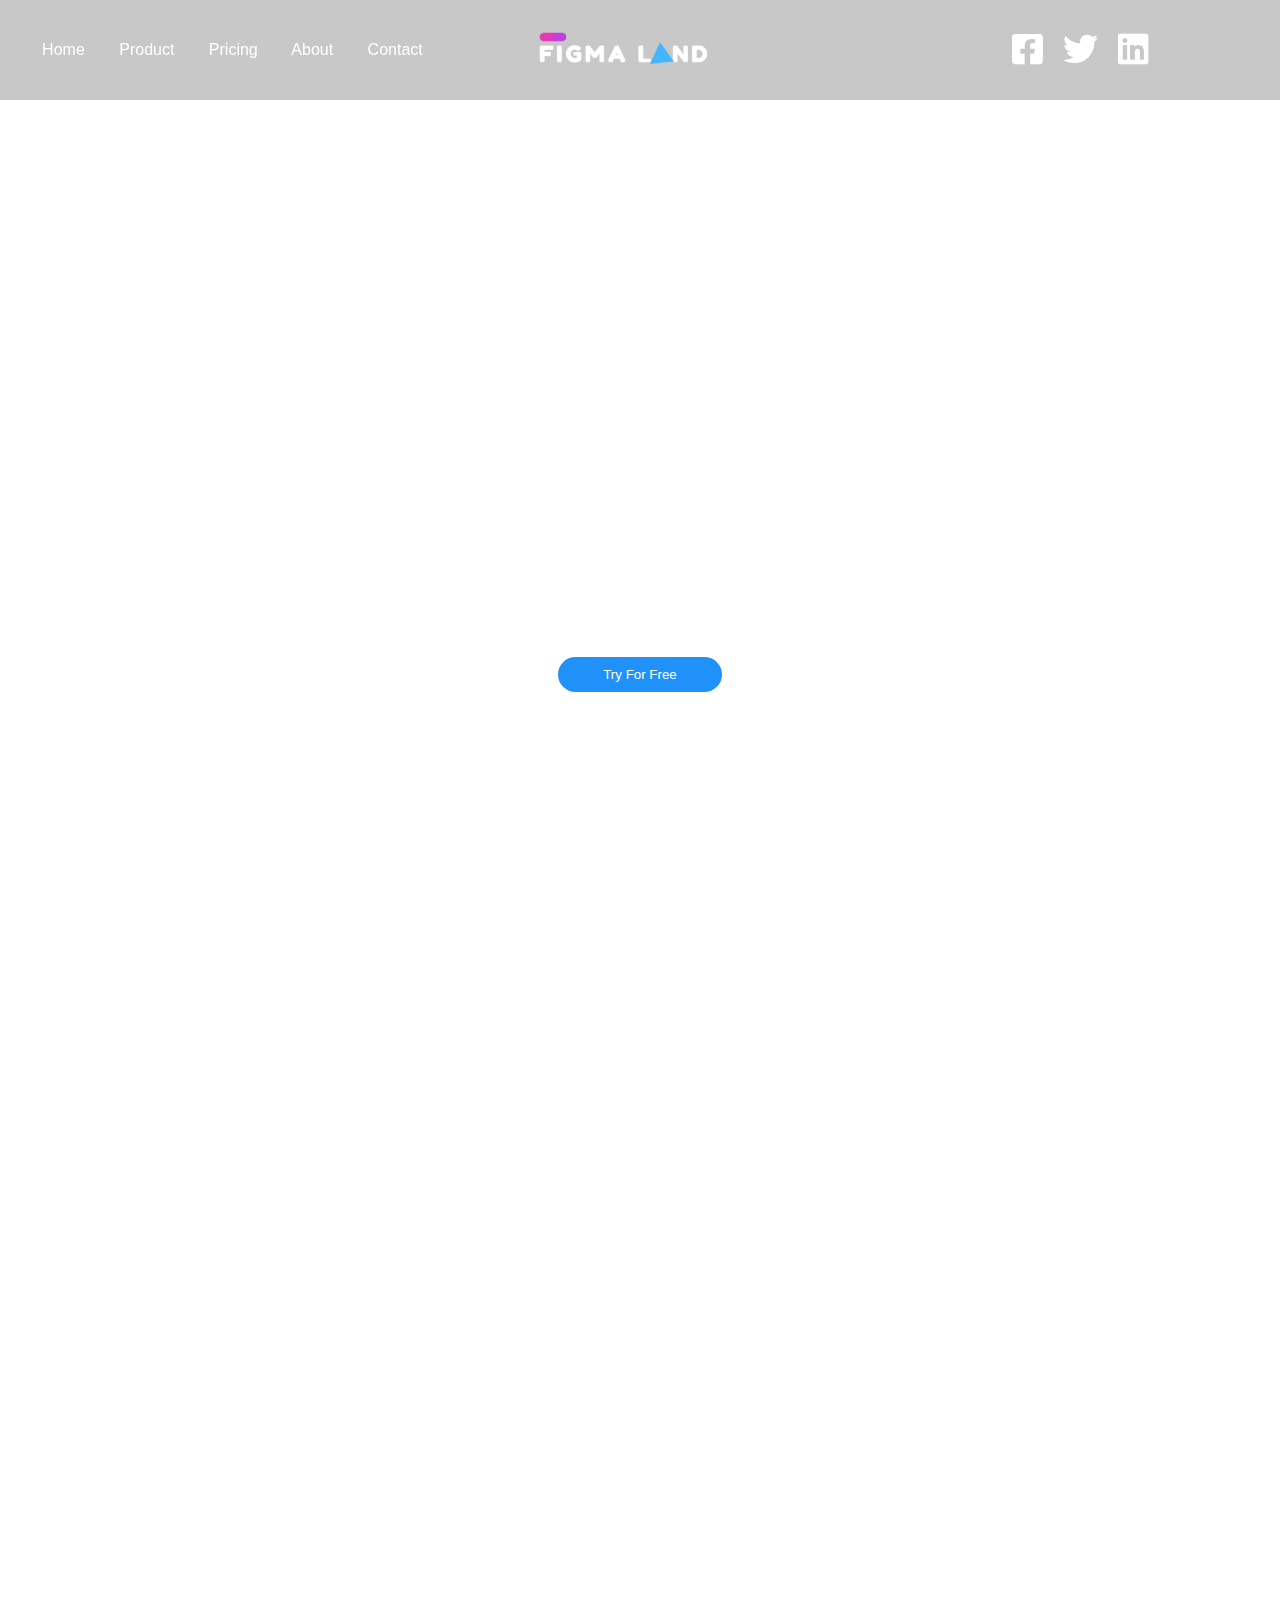
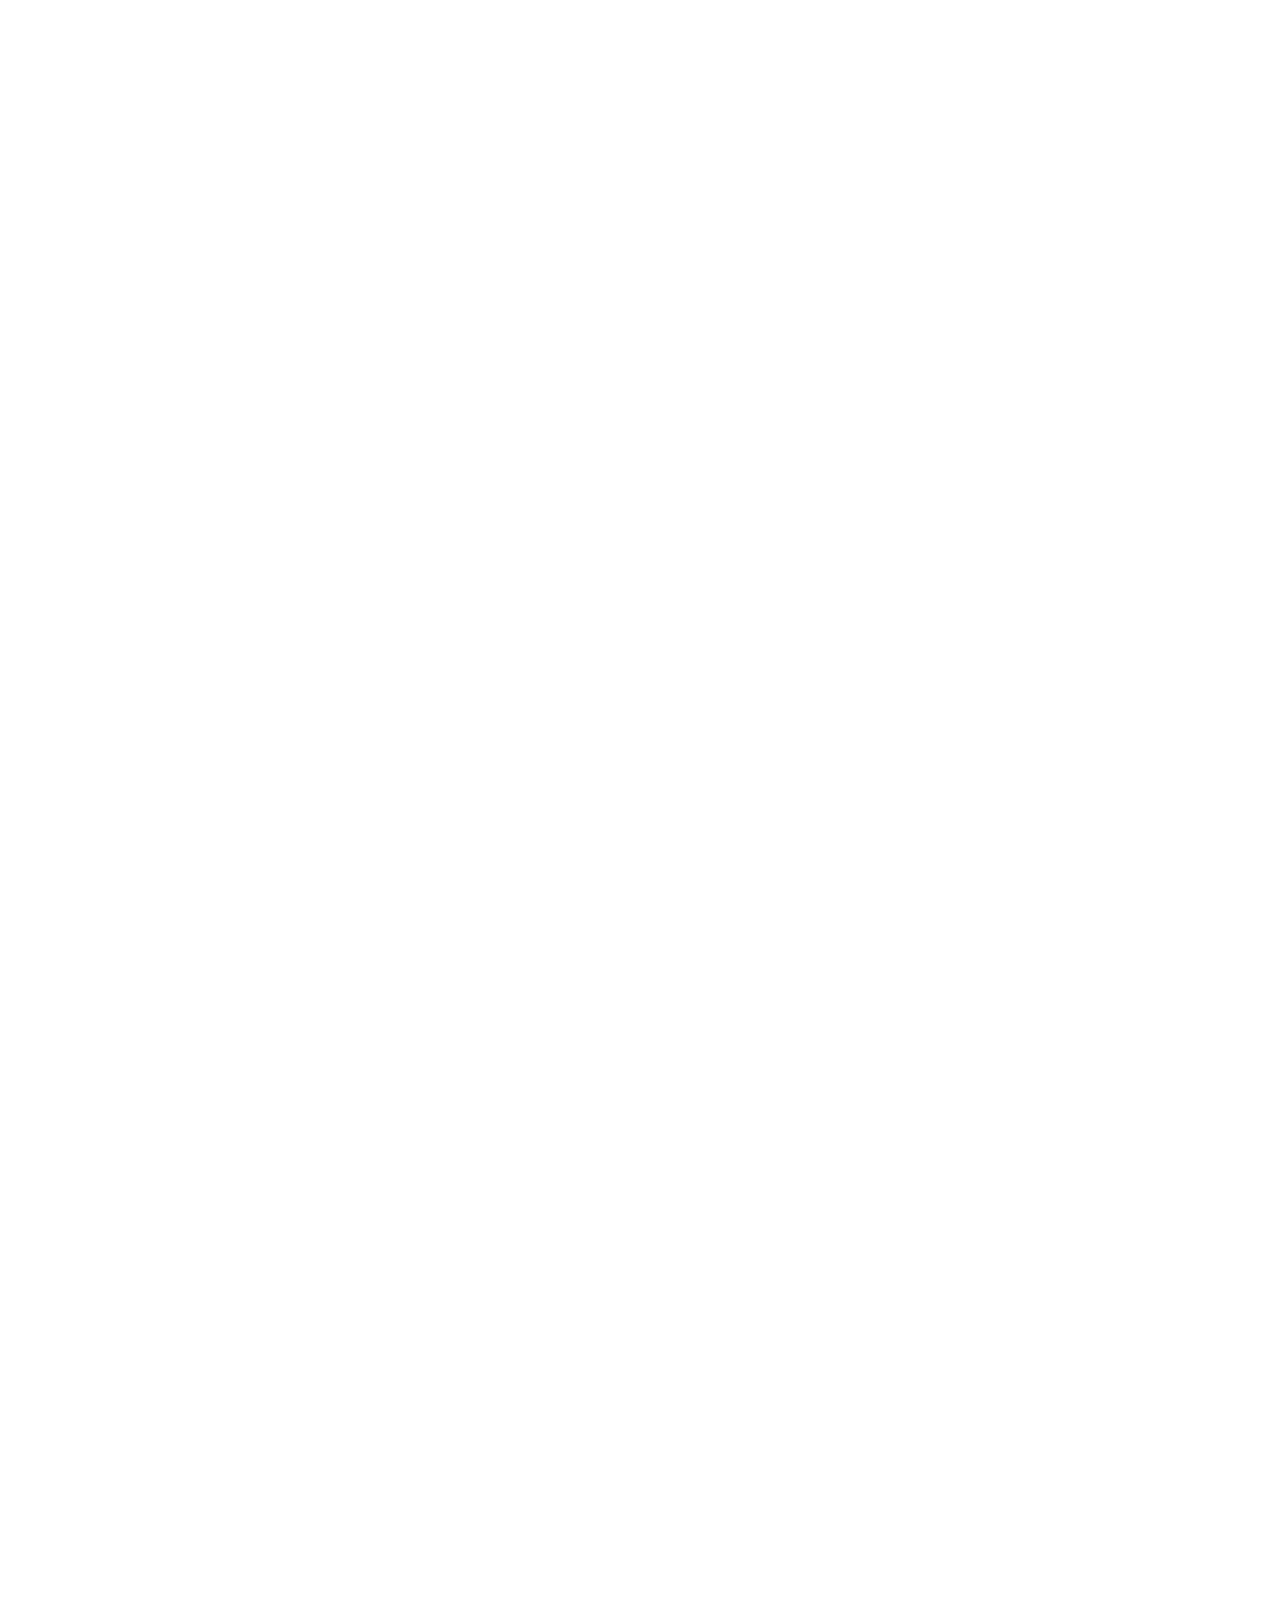
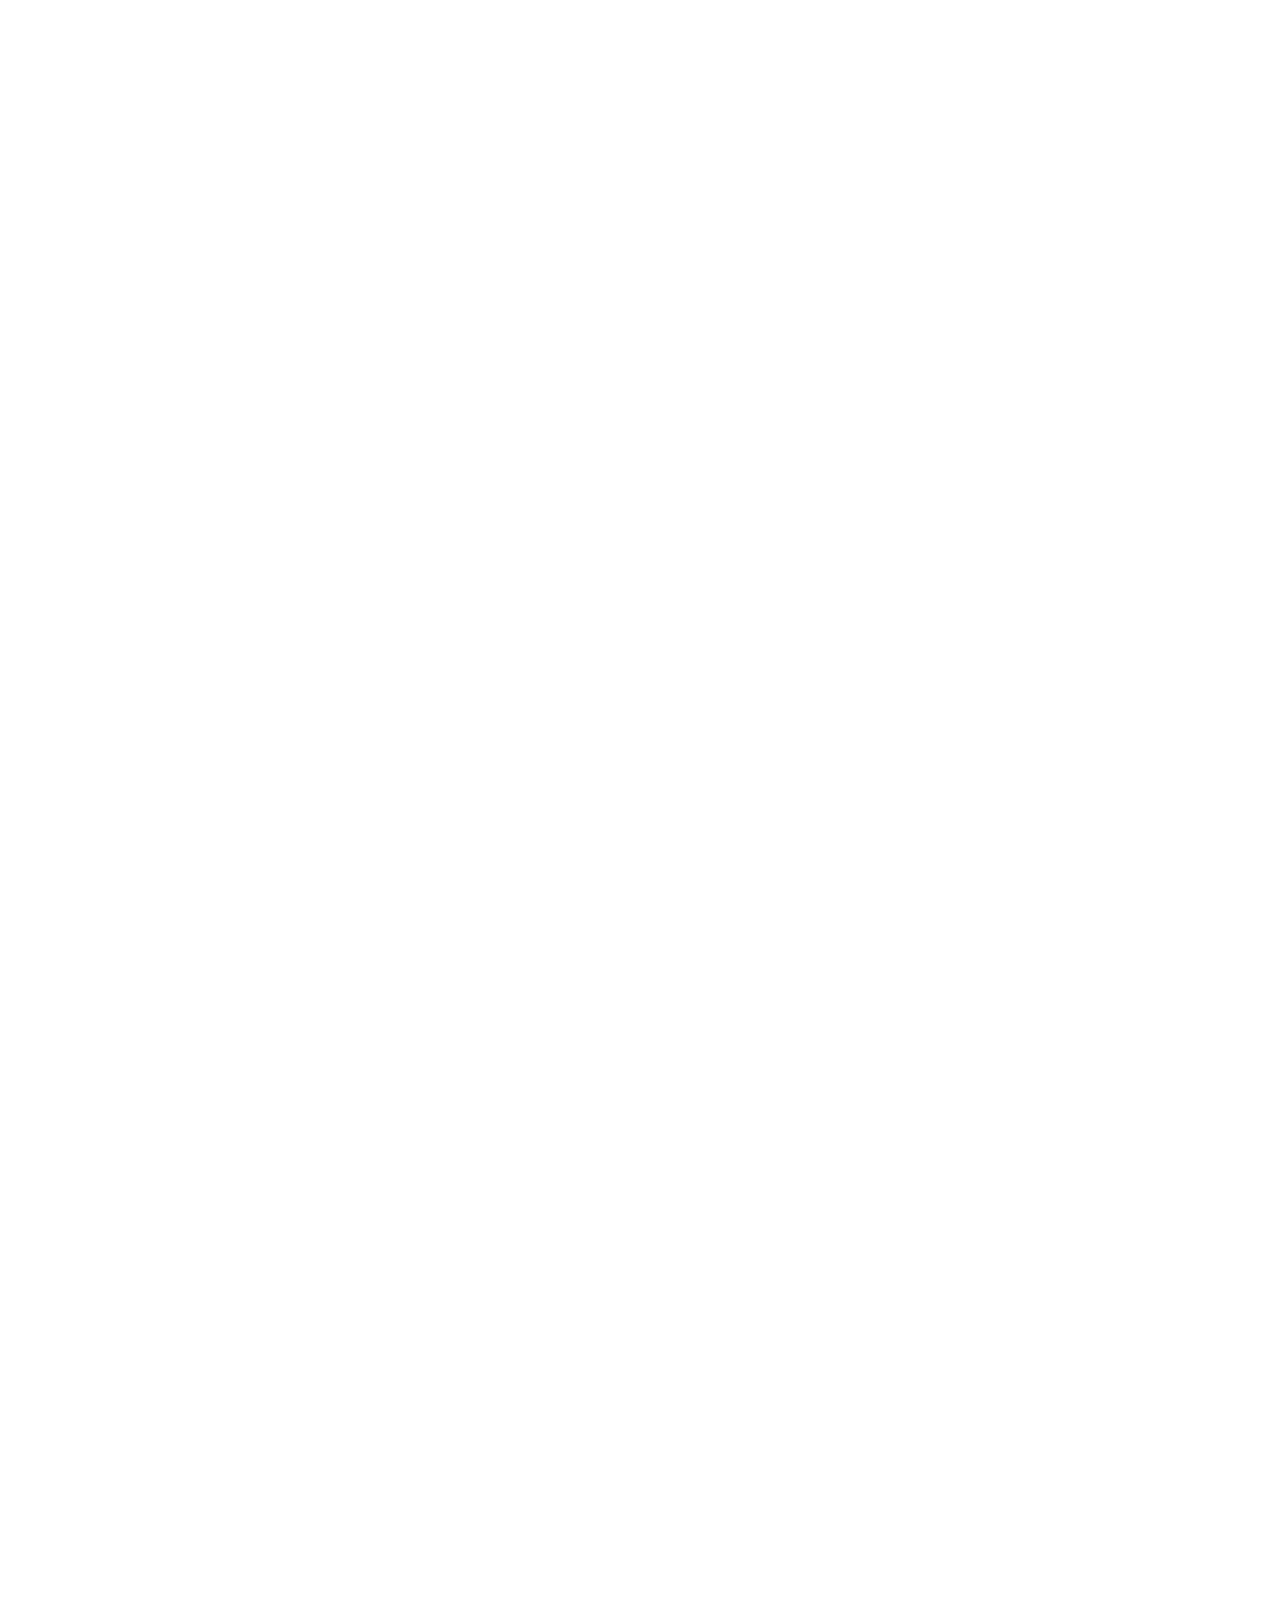
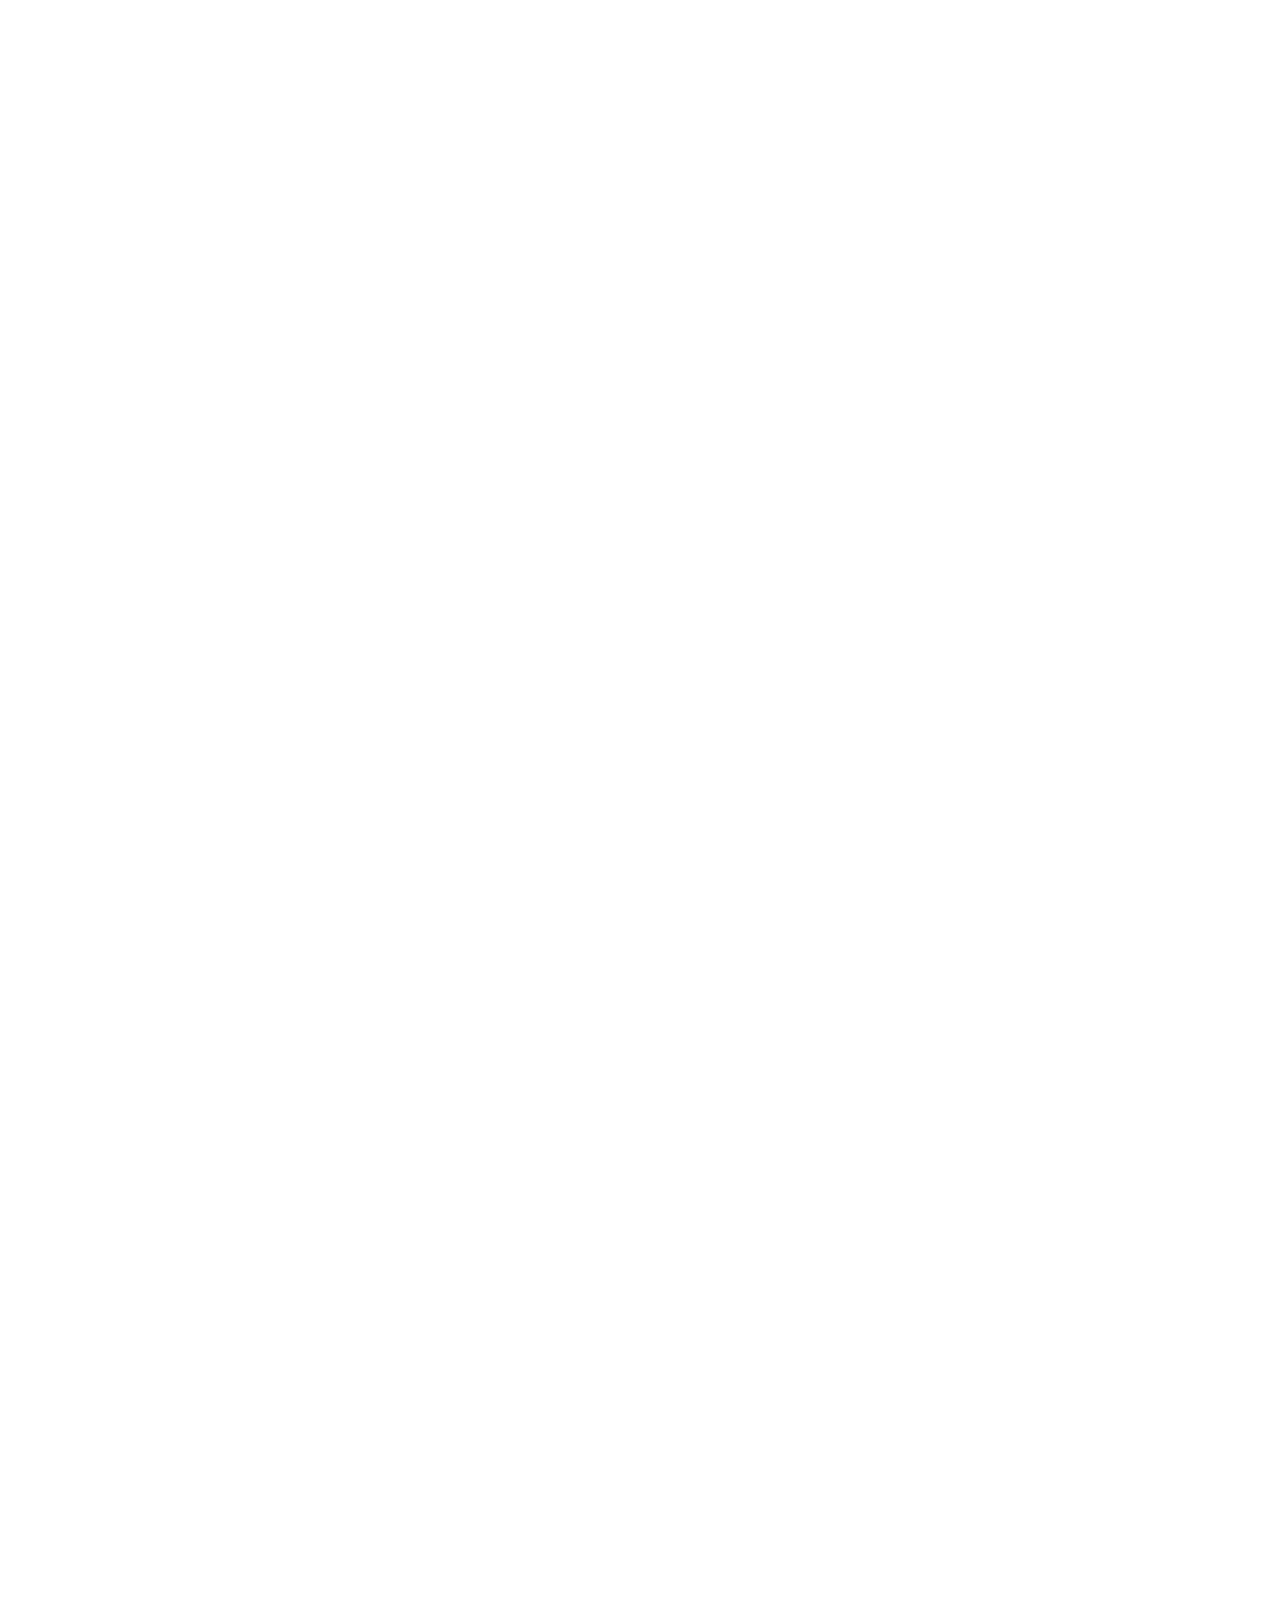
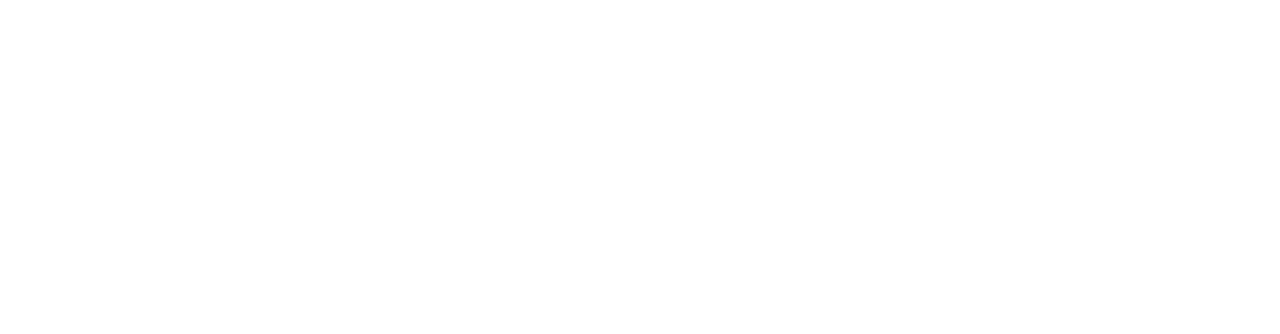
==== index.html @ 7600f3ab "all page, no media queries" ====
<!DOCTYPE html>
<html lang="en">

<head>
    <meta charset="UTF-8">
    <meta http-equiv="X-UA-Compatible" content="IE=edge">
    <meta name="viewport" content="width=device-width, initial-scale=1.0">
    <link rel="stylesheet" href="https://cdnjs.cloudflare.com/ajax/libs/font-awesome/6.0.0-beta2/css/all.min.css">
    <link rel="stylesheet" href="assets/css/style.css">
    <title>Business Landin Page</title>
</head>

<body>

    <div class="header__wrapper">
        <div class="header__navbar">
            <a href="#">Home</a>
            <a href="#">Product</a>
            <a href="#">Pricing</a>
            <a href="#">About</a>
            <a href="#">Contact</a>
        </div>
        <div class="navbar__logo">
            <img src="assets/images/figma.png" alt="logo">
        </div>
        <div class="header__logo">
            <i class="fab fa-facebook-square"></i>
            <i class="fab fa-twitter"></i>
            <i class="fab fa-linkedin"></i>
        </div>
        <div class="hamburger">
            <span class="line"></span>
        </div>
    </div>
    <div class="hero-wrapper">
        <div class="hero">
            <p class="title">The best products start with Figma</p>
            <div class="hero__text">
                <p>Most calendars are designed for teams.<span id="none">Slate is designed for freelancers</span></p>
            </div>

            <button class="button--primary">Try For Free</button>
        </div>
    </div>

    <div class="features">
        <div class="features__text-wrapper">
            <p class="title">Features</p>

            <p class="features__subtitle">Most calendars are designed for teams.<span id="none-black">Slate is designed
                    for freelancers</span></p>

            <video class="features__video-one" controls>
                <source src="assets/images/video.mp4" type="video/mp4">
            </video>
        </div>

        <div class="features__cards">
            <div class="features__card">
                <img src="assets/images/card1.png" alt="" class="card">
                <p class="card__title">
                    OpenType fetures <span id="card__next-line">Variable fonts</span>
                </p>
                <p class="card__text">
                    Slate helps you see how many more days you need to work to reach your financial goal.
                </p>
            </div>
            <div class="features__card">
                <img src="assets/images/card2.png" alt="" class="card">
                <p class="card__title"> Design with real data</p>
                <p class="card__text">Slate helps you see how many more days you need to work to reach your
                    financial goal.</p>
            </div>
            <div class="features__card">
                <img src="assets/images/card3.png" alt="" class="card">
                <p class="card__title"> Fastest way to <span id="card__next-line">take action</span> </p>
                <p class="card__text">Slate helps you see how many more days you need to work to reach your
                    financial goal.</p>
            </div>
        </div>

        <video class="features__video" controls>
            <source src="assets/images/video.mp4" type="video/mp4">
        </video>

    </div>



    <div class="organize">
        <div class="organize__left">
            <p class="title">Fastest way to organize</p>
            <p class="organize__text">Most calendars are designed for teams.<span id="none-organize">Slate is designed
                    for
                    freelancers</span></p>
            <button class="button--second">
                Try For Free
            </button>
        </div>

        <div>
            <img class="organize__image" src="assets/images/screen.png" alt="laptop screen">
        </div>



    </div>


    <div class="subscribe">
        <div class="newsletter">
            <p class="subscribe__small_none">At your fingerprints</p>
            <p class="title">Newsletter</p>
            <div class="newsletter__text">
                <p>Most calendars are designed for teams.
                <p id="none_newsletter">Slate is designed for freelancers</p>
            </div>

        </div>

        <img class="subscribe__image" src="assets/images/subscribe.png" alt="laptop screen">
        <div class="subscribe__right">
            <p class="subscribe__small">At your fingerprints</p>
            <p class="title">Lightning fast prototyping</p>
            <p class="text__bold">Subscribe to our Newsletter</p>
            <p class="text__light">Avaliable exclusivery on Figmaland</p>
            <div class="organize__button">
                <input class="email__button" type="text" placeholder="Your Email" />
                <button class="button--second">
                    Subscribe
                </button>
            </div>
        </div>
    </div>

    <div class="partners">
        <p class="title">
            Partners
        </p>

        <div class="partners__text">
            <p>Most calendars are designed for teams.
            <p id="none_newsletter">Slate is designed for freelancers</p>
        </div>

        <div class="clients">
            <div class="client">
                <p>Client Name</p>
                <img src="assets/images/google.png" alt="">
            </div>
            <div class="client">
                <p>Client Name</p>
                <img src="assets/images/amazon.png" alt="">
            </div>
            <div class="client">
                <p>Client Name</p>
                <img src="assets/images/microsoft.png" alt="">
            </div>
            <div class="client">
                <p>Client Name</p>
                <img src="assets/images/uber.png" alt="">
            </div>
            <div class="client">
                <p>Client Name</p>
                <img src="assets/images/dropbox.png" alt="">
            </div>
            <div class="client">
                <p>Client Name</p>
                <img src="assets/images/google.png" alt="">
            </div>
            <div class="client">
                <p>Client Name</p>
                <img src="assets/images/uber.png" alt="">
            </div>
            <div class="client">
                <p>Client Name</p>
                <img src="assets/images/amazon.png" alt="">
            </div>
        </div>
        <button class="button--primary">Try For Free</button>
    </div>


    <div class="testimonials">
        <p class="title">Testimonials</p>
        <div class="testimonials__img">
            <img src="assets/images/Vector.png" alt="">
        </div>
        <p class="testimonials__text">Most calendars are designed for teams. Slate is designed for freelancers
            who want a simple way to plan their schedule.</p>
        <div class="testimonials__person">
            <div class="person__img">
                <img src="assets/images/person.png" alt="">
            </div>
            <div class="person__info">
                <p class="person__name"> Organize across</p>
                <div class="person_job"> UI designer</div>
            </div>
        </div>
        <button class="button--primary">Try For Free</button>
    </div>

    <div class="pricing">
        <p class="title">Pricing</p>
        <p class="pricing__text">Most calendars are designed for teams. Slate is designed for freelancers.</p>
        <div class="card">
            <div class="pricing__card">
                <p class="card__title">FREE</p>
                <p class="card__desc">Organize across all apps by hand</p>
                <div class="card__price">
                    0
                    <p> <strong>$</strong>
                        <span>per month</span>
                    </p>
                </div>
                <p class="pricing__feature">Pricing Feature</p>
                <p class="pricing__feature">Pricing Feature</p>
                <p class="pricing__feature">Pricing Feature</p>
                <p class="pricing__feature">Pricing Feature</p>
                <p class="pricing__feature">Pricing Feature</p>
                <button class="button--primary">Order Now</button>
            </div>
            <div class="pricing__card current">
                <p class="card__title">STANDARD</p>
                <p class="card__desc">Organize across all apps by hand</p>
                <div class="card__price">
                    10
                    <p> <strong>$</strong>
                        <span>per month</span>
                    </p>
                </div>
                <p class="pricing__feature">Pricing Feature</p>
                <p class="pricing__feature">Pricing Feature</p>
                <p class="pricing__feature">Pricing Feature</p>
                <p class="pricing__feature">Pricing Feature</p>
                <p class="pricing__feature">Pricing Feature</p>
                <button class="button--primary">Order Now</button>
            </div>
            <div class="pricing__card">
                <p class="card__title">BUSINESS</p>
                <p class="card__desc">Organize across all apps by hand</p>
                <div class="card__price">
                    99
                    <p> <strong>$</strong>
                        <span>per month</span>
                    </p>
                </div>
                <p class="pricing__feature">Pricing Feature</p>
                <p class="pricing__feature">Pricing Feature</p>
                <p class="pricing__feature">Pricing Feature</p>
                <p class="pricing__feature">Pricing Feature</p>
                <p class="pricing__feature">Pricing Feature</p>
                <button class="button--primary">Order Now</button>
            </div>
        </div>
    </div>

    <div class="contact">
        <p class="title">Contact Us</p>
        <p class="contact__text">Most calendars are designed for teams. Slate is designed for freelancers.</p>
        <div class="contact__block">
            <div class="contact__form">
                <p class="form__title">Contact Us</p>
                <form> 
                    <div class="form__input">
                        <input type="text" placeholder="Your Name" name="name">
                        
                    </div>
                    <div class="form__input">
                        <input type="email" placeholder="Your Email" name="email">
                    </div>

                    <div class="form__textarea">
                        <textarea name="message" placeholder="Your Message"></textarea>
                    </div>
                    <button class="button--primary">Send</button>
                </form>
            </div>
            <div class="contact__map">
                <div class="map__info">
                    <div class="info">
                        <i class="fas fa-map-marker-alt"></i>
                        <p>6386 Spring St undefined Anchorage, 
                            Georgia 12473 United States </p>
                    </div>
                    <div class="info">
                        <i class="fas fa-mobile-alt"></i>
                        <p>(843) 555-0130 </p>
                    </div>
                    <div class="info">
                        <i class="far fa-envelope"></i>
                        <p>willie.jennings@example.com</p>
                    </div>
                </div>
                <div class="map">
                    <iframe src="https://www.google.com/maps/embed?pb=!1m18!1m12!1m3!1d3341.6887824415876!2d21.172191879016573!3d42.65237061787712!2m3!1f0!2f0!3f0!3m2!1i1024!2i768!4f13.1!3m3!1m2!1s0x13549ec589cec96d%3A0xe0a1a524c5b150ed!2sKompleksi%20Conin!5e0!3m2!1sen!2s!4v1637868156902!5m2!1sen!2s" width="600" height="450" style="border:0;" allowfullscreen="" loading="lazy"></iframe>
                </div>
                <div class="social__icons">
                    <i class="fab fa-twitter"></i>
                    <i class="fab fa-facebook-square"></i>
                    <i class="fab fa-linkedin"></i>
                </div>
            </div>
        </div>

    </div>

    <div class="footer">
        <div class="footer__wrapper">

            <div class="footer__content">
                <p class="footer__title">Pages</p>
                <a href="">Home</a>
                <a href="">Product</a>
                <a href="">Pricing</a>
                <a href="">About</a>
                <a href="">Contact</a>
            </div>
            <div class="footer__content">
                <p class="footer__title">Tomothy</p>
                <a href="">Eleanor Edwards</a>
                <a href="">Ted Robertson</a>
                <a href="">Annette Russell</a>
                <a href="">Jennie Mckinney</a>
                <a href="">Gloria Richards</a>
            </div>
            <div class="footer__content">
                <p class="footer__title">Jane Black</p>
                <a href="">Philip Jones</a>
                <a href="">Product</a>
                <a href="">Colleen Russell</a>
                <a href="">Marvin Hawkins</a>
                <a href="">Bruce Simmmons</a>
            </div>
            <div class="footer__content">
                <div class="footer__contact">
                    <i class="fas fa-map-marker-alt"></i>
                    <p>7480 Mockingbird Hill undefined </p>
                </div>
                <div class="footer__contact">
                    <i class="fas fa-mobile-alt"></i>
                    <p>(239) 555-0108</p>
                </div>
                <div class="footer__icons">
                    <i class="fab fa-twitter"></i>
                    <i class="fab fa-facebook-square"></i>
                    <i class="fab fa-linkedin"></i>
                </div>
            </div>
            
        </div>
    </div>


</body>

</html>
---- assets/css/style.css ----
body, html {
    overflow-x: hidden;
    height: 100%;
    margin: 0;
    padding: 0;
}

body {
    font-family: 'Rubik', sans-serif;
    width: 100%;
}

p {
    margin: 0;
}


.hero-wrapper {
    background-image: url(../Images/clip.png);
    background-repeat: no-repeat;
    background-position: center center;
    background-size: cover;
    width: 100%;
    height: 100vh;
    position: relative;
    background-position-y: bottom;
}


.header {
    display: flex;
    position: fixed;
    top: 0;
    left: 0;
    right: 0;
    background: transparent;
    align-items: center;
    justify-content: space-evenly;
    height: 100px;
    z-index: 1;
}

.sticky {
    position: fixed;
    top: 0;
    width: 100%;
    background-color: #f1f1f1;
}

.header__wrapper {
    display: flex;
    position: fixed;
    width: 100%;
    align-items: center;
    justify-content: space-around;
    background: rgb(37 35 35 / 25%);
    backdrop-filter: blur(3px);
    height: 100px;
    z-index: 1;
}

.header__navbar a {
    text-decoration: none;
    position: sticky;
    color: white;
    margin-right: 30px;
}

#none {
    width: 100%;
}

#none-black {
    display: inline-block;
    width: 100%;
}

.navbar__logo {
    margin-right: 200px;
}

.header__logo {
    color: #ffffff;
    align-items: center;
    font-size: 35px;
}

.header__logo i {
    padding: 0px 5px;
    justify-content: space-between;
}

/* 
.hero {
    position: absolute;
    top: 50%;
    left: 50%;
    transform: translate(-50%, -50%);    
    text-align: center;
    width: 50%;
    height:50%;
} */

.hero .title {
    font-size: 74px;
    font-weight: 700;
    color: #ffffff;
    
}


.hero {
    display: flex;
    flex-direction: column;
    justify-content: center;
    align-items: center;
    position: absolute;
    top: 50%;
    left: 50%;
    transform: translate(-50%, -50%);
    text-align: center;
    width: 50%;
    height: 50%;

}

.hero__text {
    font-size: 22px;
    font-weight: 200;
    color: white;
    font-family: rubik;
    letter-spacing: 1.5px;
    text-align: center;
    margin: 25px 0 90px;
    width: 50%;
    max-width: 100%;


}

.button--primary {
    background: #2091F9;
    border-radius: 35px;
    padding: 10px 45px;
    color: white;
    border: none;
}

.features {
    display: flex;
    margin-top: 150px;
    justify-content: center;
    text-align: center;
    flex-wrap: wrap;
}

.title {
    font-size: 40px;
    font-weight: 400;
    color: #252B42;
    letter-spacing: 1.5px;
}

.features__subtitle {
    font-size: 20px;
    font-weight: 200px;
    letter-spacing: 1.5px;
    line-height: 1.5;
    margin-top: 30px;
}

.features__video-one {
    display: none;
}

.features__cards {
    display: flex;
    justify-content: center;
    flex-wrap: wrap;
    margin: 2em 9em 0 9em;
    width: 100%;
}

.features__card {
    justify-content: space-around;
    width: 33.33%;
}

#card__next-line {
    display: inline-block;
    width: 100%;
}

.card__title {
    font-size: 22px;
    font-weight: 700;
    padding: 20px 0;
}



.features__video {
    justify-content: center;
    align-items: center;
    margin-top: 40px;
    max-width: 1200px;
    width: 1100px;
    border-radius: 30px;
    box-shadow: rgba(100, 100, 111, 0.2) 0px 7px 29px 0px;
    filter: drop-shadow(0px 8.14769px 63.1446px rgba(0, 0, 0, 0.25));
}





.organize {
    display: flex;
    margin: 10em 10em 0 8em;
    align-items: center;
    justify-content: center;

}



.organize__title {
    font-size: 48px;
    font-weight: 400;
    padding-bottom: 20px;
    width: 100%;
    color: #252B42;
}

.organize__text {
    font-size: 28px;
    font-weight: 400;
    margin-bottom: 50px;
    color: #374754;
}

#none-organize {
    width: 100%;
    display: inline-block;
}

.button--second {
    background: #2091F9;
    border-radius: 35px;
    padding: 15px 45px;
    color: #FFFFFF;
    border: none;
    font-size: 20px;
}

.organize__image {
    width: 480px;
    height: 300px;
}

.fourth-section {
    margin-top: 15em;
}

.subscribe {
    display: flex;
    align-items: center;
    padding: 0 100px;
    justify-content: space-evenly;
}



.subscribe__small {
    font-size: 20px;
    font-weight: 700;
    color: #252B42;
}

.subscribe__tittle {
    margin: 20px 0;
    font-size: 48px;
    font-weight: 400;
    color: #252B42;
    max-width: 70%;
}


.text__bold {
    font-size: 20px;
    font-weight: 700;
    color: #252B42;
}

.text__light {
    font-size: 18px;
    font-weight: 400;
    color: #374754;
}

.organize__button {
    display: flex;
    margin-top: 35px;
    padding: 0 10px;
}

.email__button {
    padding: 17px 35px;
    border-radius: 30px;
    margin-right: 10px;
    background-color: #E8E8E8;
    font-size: 20px;
}

    
    .features__cards{
        width: 100%;
    }

    .features__card{
        width:20%;
    }

    .card__text{
        padding: 0 61px;
    }

    .features__text-wrapper{
        display: flex;
        flex-direction: column;
        align-items: center;
        justify-content: center;
        text-align: center;
    }
    .title {
        font-size: 48px;
        font-weight: 400;
        color:#252B42 ;
    }
    .newsletter{
        display: none;
    }
    .hero__title{
    font-weight: 700;
    font-size: 70px;
    color: #ffffff;
    }
   

    .subscribe{
        margin: 50px 0;
    }

    .card__text{
        padding: 0 24px;
    }

    .features__video {
        max-width: 2400px;
        width: 1200px;
        border-radius: 30px;
        filter: drop-shadow(0px 8.14769px 63.1446px rgba(0, 0, 0, 0.25));
    }

    .partners{
        max-width: 1080px;
        text-align: center;
        width: 100%;
        margin: 0 auto;
        padding: 80px 50px;
    
        
    }

    .partners .partners__text{
        margin-bottom: 90px;
        margin-top: 30px;
    }
    .partners .clients{
        display: flex;
        flex-wrap: wrap;
        width: 100%;
        
    }

    .partners .clients .client{
        max-width: calc(25% - 2px);
        width: 100%;
        border: 1px solid rgba(233, 229, 229, 0.603) ;
        padding: 10px 0;
        
    }

    .partners .button--primary{
        margin-top: 80px;
    }

    .testimonials{
        max-width: 1080px;
        text-align: center;
        width: 100%;
        margin: 0 auto;
        padding: 80px 50px;
    }

    .testimonials__img{
        width: 150px;
        height: 60px;
        margin: 90px auto 60px auto;
    }

    .testimonials__img img{
        width: 100%;
        height: 100%;
    }
   
    .testimonials .testimonials__text{
        padding: 0 50px;
        font-size: 28px;
        font-weight: 400;
        color: rgba(55, 71, 84, 1);
    }

    .testimonials .testimonials__person{
        display: flex;
        justify-content: center;
        align-items: center;
        margin-top: 60px;
        margin-bottom: 80px;
    }

    .testimonials .person__img{
        width: 50px;
        height: 50px;
        border-radius:50% ;
        margin-right: 15px;
        
    }

    .person__img img{
        width: 100%;
        height: 100%;
        object-fit: cover;
    }

    .testimonials__person .person__info{
        text-align: left;
        line-height: 1.5;
    }
    
    .pricing{
            max-width: 1080px;
            text-align: center;
            width: 100%;
            margin: 0 auto;
            padding: 80px 50px;
            background-color:rgba(37, 43, 66, 1) ;
    }

    .pricing .title{
        color: white;
    }

    .pricing__text{
        color: #ffffff;
        font-size: 28px;
        font-weight: 400;
        max-width: 530px;
        margin: 30px auto 90px auto;
    }

    .pricing .card{
        display: flex;
        align-items: center;
        justify-content: center;
    }

    .pricing__card{
        background: white;
        max-width: 335px;
        width: 100%;
        text-align: center;
        padding: 40px;
        color: black;
        border-radius: 5px;
        display: flex;
        justify-content: center;
        align-items: center;
        flex-direction: column;
        }
        .pricing__card.current{
            background-color: rgba(32, 145, 249, 1);
            color: #ffffff;
            padding: 80px 40px;
        }

        .pricing__card.current .button--primary{
            background: #ffffff;
            color: rgba(32, 145, 249, 1);
        }
        .pricing__card:not(:last-child) {
            margin-right: 30px;
        }

        .pricing__feature{
            margin-bottom: 20px;
        }

        .card__desc{
            margin-bottom: 20px;
        }

        .card__price{
            margin-bottom: 20px;
            display: flex;
            justify-content: center;
            align-items: center;
            font-size: 74px;
            font-weight: 700;
        }

        .card__price p{
            display: flex;
            flex-direction: column;
            font-size: 16px;
            font-weight: 400;
            align-items: flex-start;
            margin-left: 10px;
        }

    .contact{
        max-width: 1080px;
        text-align: center;
        width: 100%;
        margin: 0 auto;
        padding: 80px 50px;
    }

    .contact .contact__text{
        max-width: 530px;
        width: 100%;
        margin: 30px auto 60px auto;
        font-size: 28px;
        font-weight: 400;
    }

    .contact__block{
        display: flex;
        align-items: center;
    }
    .contact__form{
        width: 450px;
        box-shadow: 0px 13px 19px 0px rgba(0, 0, 0, 0.07);
        border-radius: 5px;
        border: 1px solid rgba(0, 0, 0, 0.07) ;
        text-align: left;
        padding: 40px;
    }
   

    .contact__form .form__input, .contact__form .form__textarea  {
        width: 100%;
        background-color:rgba(245, 245, 245, 1) ;
        overflow: hidden;
        margin-bottom: 40px;
    }
    .form__input input, .form__textarea textarea{
        width: 100%;
        border: none;
        box-shadow: none;
        outline: none;
        padding: 19px 20px;
        background: transparent;
        overflow: hidden;
    }

    .form__textarea textarea{
        height: 200px;
    }
    .form__input input:focus, .form__textarea textarea:focus{
        border: none;
        box-shadow: none;
        outline: none;
    }

    .form__title{
        font-size: 20px;
        font-weight: 700;
        text-align: center;
        margin-bottom: 40px;

    }

    .map{
        width: 520px;
        height: 320px;
        margin: 0 auto;
    }
    .map iframe{
        width: 100%;
        height: 100%;
    }
    .contact__form .form__input{
        border-radius: 40px;
    }

    .contact__map{
        display: flex;
        flex-direction: column;
        margin-left: 60px;
    }

    .map__info{
        display: flex;
        align-items: center;

    }
    .info{
     max-width: calc(100% / 3);
     width: 100%;   
    }
    .info:not(:last-child){
        margin-right: 15px;
    }
    .info i{
        color: rgba(32, 145, 249, 1);
    }

    .info p{
        margin: 25px 0 70px 0;
        font-size: 16px;
        font-weight: 400;
    }

.social__icons{
    color: rgba(32, 145, 249, 1);
    margin-top: 40px;
    text-align: left;
    font-size: 28px;
}

.social__icons i:not(:last-child){
    margin-right: 20px;
}
.footer{
    width: 100%;
    background-color: rgba(37, 43, 66, 1);
    padding: 150px 0;
}

.footer__wrapper{
    max-width: 1080px;
    width: 100%;
    display: flex;
    justify-content: center;
    margin: 0 auto;
}

.footer__content{
    display: flex;
    flex-direction: column;
    width: calc(100% / 4);
}

    


.footer__title{
    color: #FFFFFF;
    font-size: 20px;
    font-weight: 700;
}
.footer__content a{
    text-decoration: none;
    color: #FFFFFF;
    font-size: 15px;
    font-weight: 400;
    margin-top: 25px;
}

.footer__content i, .footer__content p{
color:#ffffff;
}

.footer__contact{
    display: flex;
    align-items: center;
    font-size: 15px;
    margin-bottom: 25px;
    
}

.footer__contact i{
    margin-right: 15px;
    font-size: 28px;
}

.footer__icons{
    font-size: 28px;
    
}

.footer__icons i:not(:last-child){
    margin-right: 20px;
}
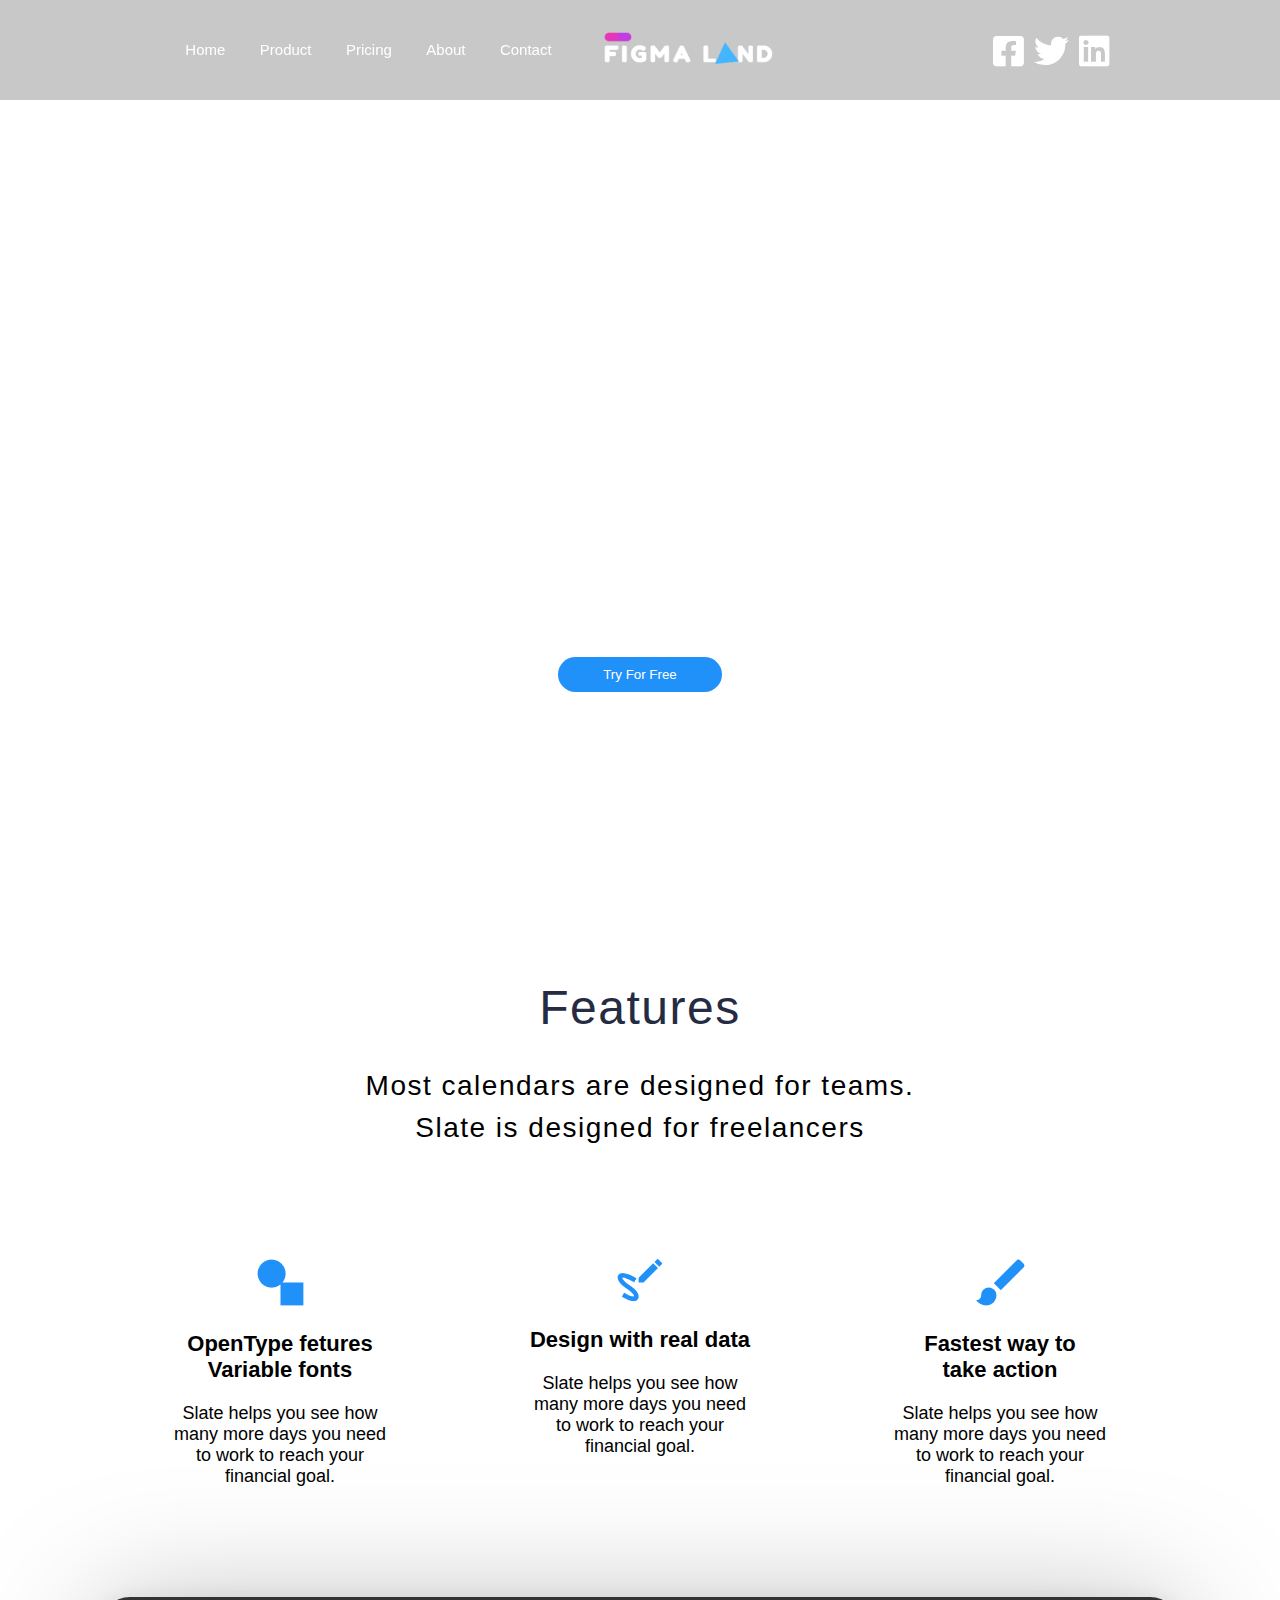
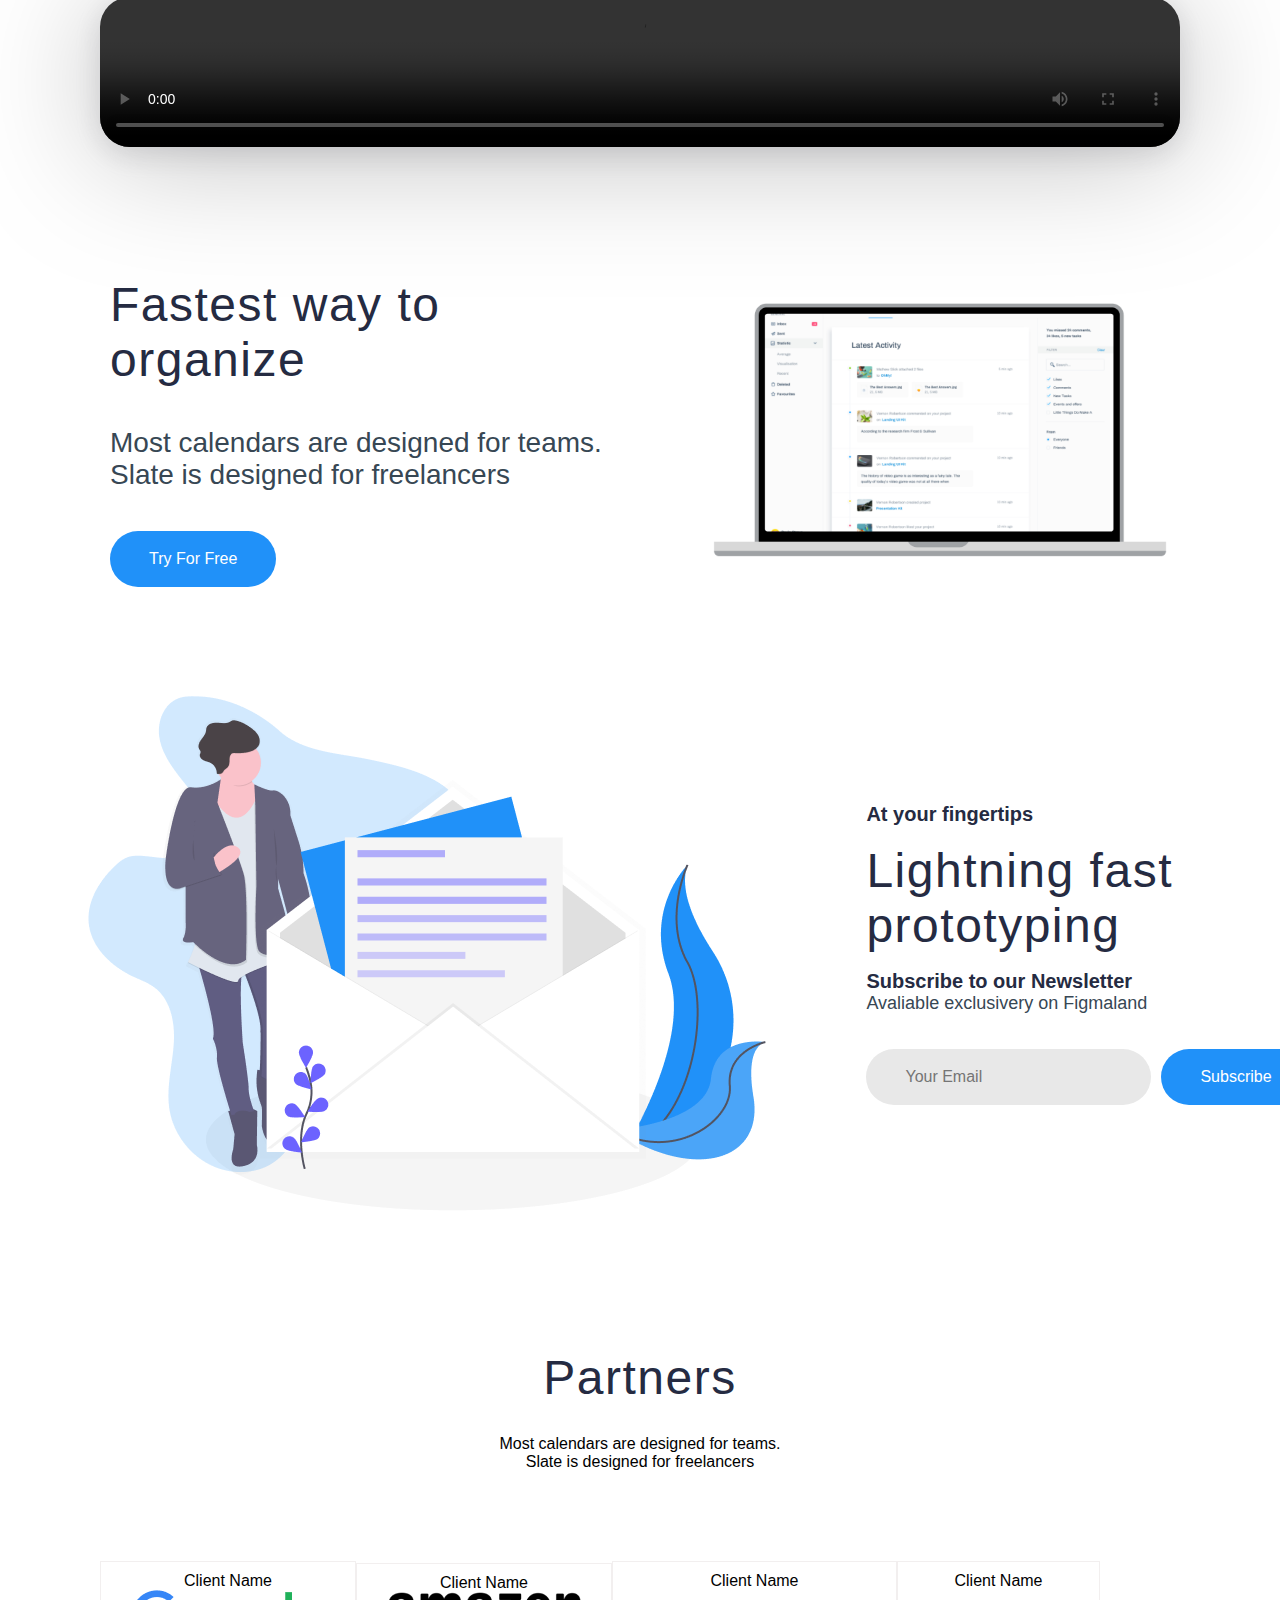
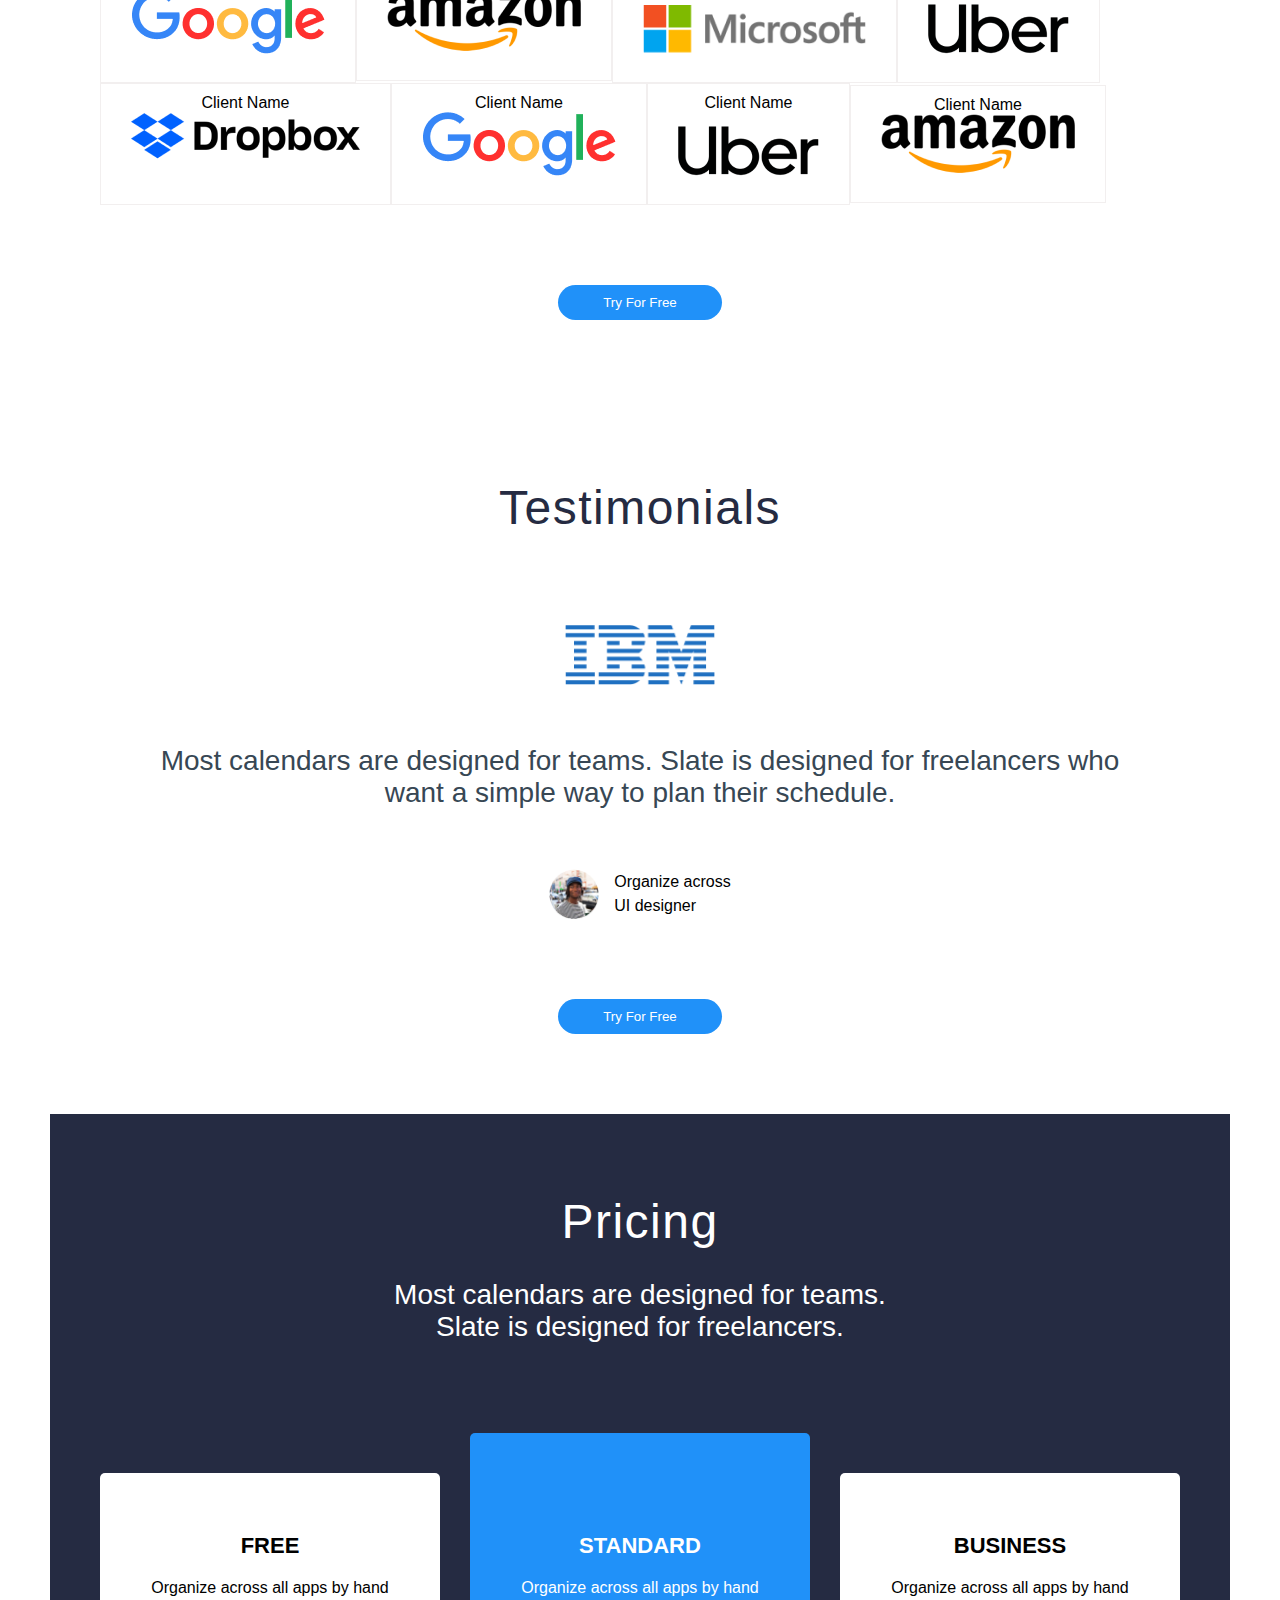
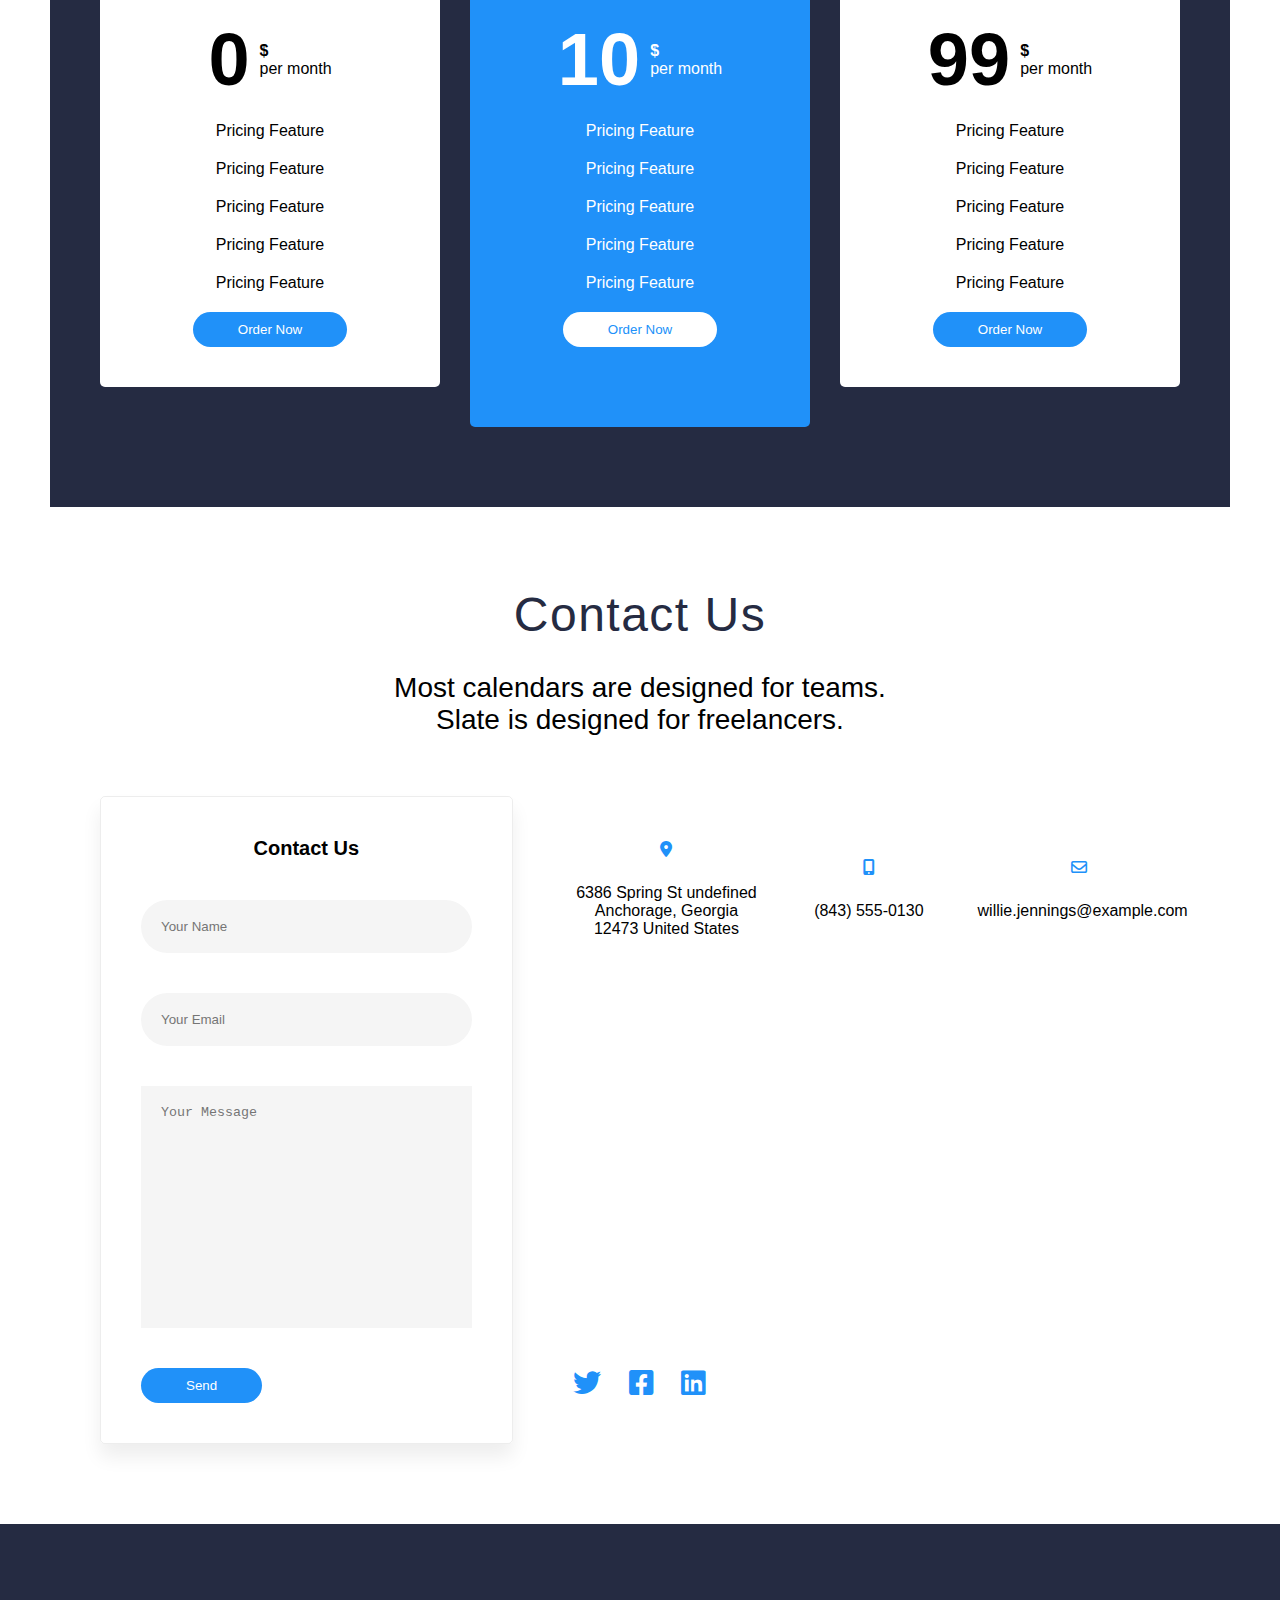
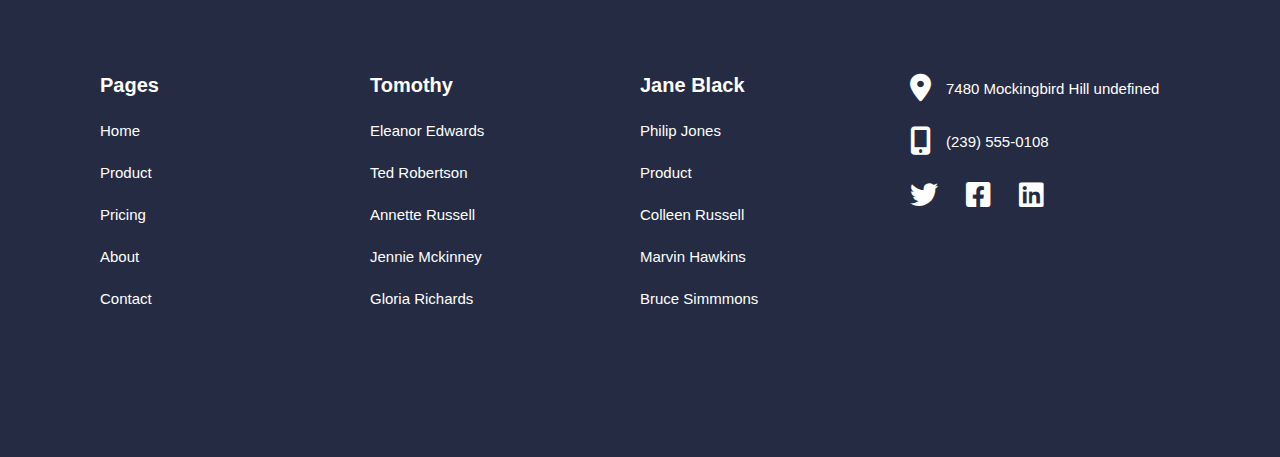
==== commit 15efe230: "All content and media queries" ====
--- a/index.html
+++ b/index.html
@@ -110,7 +110,7 @@
     <div class="subscribe">
         <div class="newsletter">
             <p class="subscribe__small_none">At your fingerprints</p>
-            <p class="title">Newsletter</p>
+            <p class="title__mobile">Newsletter</p>
             <div class="newsletter__text">
                 <p>Most calendars are designed for teams.
                 <p id="none_newsletter">Slate is designed for freelancers</p>
@@ -120,8 +120,8 @@
 
         <img class="subscribe__image" src="assets/images/subscribe.png" alt="laptop screen">
         <div class="subscribe__right">
-            <p class="subscribe__small">At your fingerprints</p>
-            <p class="title">Lightning fast prototyping</p>
+            <p class="subscribe__small">At your fingertips</p>
+            <p class="title">Lightning fast prototyping <span id="newsletter">Newsletter</span></p>
             <p class="text__bold">Subscribe to our Newsletter</p>
             <p class="text__light">Avaliable exclusivery on Figmaland</p>
             <div class="organize__button">
@@ -144,39 +144,44 @@
         </div>
 
         <div class="clients">
-            <div class="client">
+            <div class="client mobile">
                 <p>Client Name</p>
                 <img src="assets/images/google.png" alt="">
             </div>
-            <div class="client">
+            <div class="client amazon mobile">
                 <p>Client Name</p>
                 <img src="assets/images/amazon.png" alt="">
             </div>
-            <div class="client">
+            <div class="client mobile">
                 <p>Client Name</p>
                 <img src="assets/images/microsoft.png" alt="">
             </div>
+            
             <div class="client">
                 <p>Client Name</p>
                 <img src="assets/images/uber.png" alt="">
             </div>
-            <div class="client">
-                <p>Client Name</p>
-                <img src="assets/images/dropbox.png" alt="">
-            </div>
-            <div class="client">
-                <p>Client Name</p>
-                <img src="assets/images/google.png" alt="">
-            </div>
-            <div class="client">
-                <p>Client Name</p>
-                <img src="assets/images/uber.png" alt="">
-            </div>
-            <div class="client">
-                <p>Client Name</p>
-                <img src="assets/images/amazon.png" alt="">
-            </div>
-        </div>
+       
+            <div class="clients">
+                <div class="client">
+                    <p>Client Name</p>
+                    <img src="assets/images/dropbox.png" alt="">
+                </div>
+                <div class="client">
+                    <p>Client Name</p>
+                    <img src="assets/images/google.png" alt="">
+                </div>
+                <div class="client">
+                    <p>Client Name</p>
+                    <img src="assets/images/uber.png" alt="">
+                </div>
+                <div class="client amazon">
+                    <p>Client Name</p>
+                    <img src="assets/images/amazon.png" alt="">
+                </div>
+            </div>
+            </div>
+            
         <button class="button--primary">Try For Free</button>
     </div>
 
@@ -258,6 +263,29 @@
     <div class="contact">
         <p class="title">Contact Us</p>
         <p class="contact__text">Most calendars are designed for teams. Slate is designed for freelancers.</p>
+                   <div class="social__icons__mobile">
+                <i class="fab fa-twitter"></i>
+                <i class="fab fa-facebook-square"></i>
+                <i class="fab fa-linkedin"></i>
+            </div>
+            <div class="contact__map__mobile">
+                <div class="map__info__mobile">
+                    <div class="info">
+                        <i class="fas fa-map-marker-alt"></i>
+                        <p>6386 Spring St undefined Anchorage, 
+                            <span class="next__line">Georgia 12473 United States</span></p>
+                    </div>
+                    <div class="info">
+                        <i class="fas fa-mobile-alt"></i>
+                        <p>(843) 555-0130 </p>
+                    </div>
+                    <div class="info">
+                        <i class="far fa-envelope"></i>
+                        <p>willie.jennings@example.com</p>
+                    </div>
+                </div>
+                </div>
+            
         <div class="contact__block">
             <div class="contact__form">
                 <p class="form__title">Contact Us</p>
--- a/assets/css/style.css
+++ b/assets/css/style.css
@@ -1,13 +1,11 @@
-body, html {
-    overflow-x: hidden;
-    height: 100%;
+html, body {
+    font-family: Rubik, sans-serif;
+    width: 100%;
+    min-height: 100vh;
     margin: 0;
     padding: 0;
-}
-
-body {
-    font-family: 'Rubik', sans-serif;
-    width: 100%;
+    box-sizing: border-box;
+    overflow-x: hidden;
 }
 
 p {
@@ -27,42 +25,31 @@
 }
 
 
-.header {
+.header__wrapper {
     display: flex;
     position: fixed;
+    width: 100%;
+    position: fixed;
+    left: 0;
     top: 0;
-    left: 0;
-    right: 0;
-    background: transparent;
     align-items: center;
-    justify-content: space-evenly;
-    height: 100px;
-    z-index: 1;
-}
-
-.sticky {
-    position: fixed;
-    top: 0;
-    width: 100%;
-    background-color: #f1f1f1;
-}
-
-.header__wrapper {
-    display: flex;
-    position: fixed;
-    width: 100%;
-    align-items: center;
-    justify-content: space-around;
+    justify-content: center;
     background: rgb(37 35 35 / 25%);
     backdrop-filter: blur(3px);
     height: 100px;
     z-index: 1;
 }
 
+.header__navbar {
+    padding: 0 20px;
+
+}
+
 .header__navbar a {
     text-decoration: none;
     position: sticky;
     color: white;
+    font-size: 15px;
     margin-right: 30px;
 }
 
@@ -80,12 +67,14 @@
 }
 
 .header__logo {
+    display: flex;
     color: #ffffff;
     align-items: center;
     font-size: 35px;
 }
 
 .header__logo i {
+    display: flex;
     padding: 0px 5px;
     justify-content: space-between;
 }
@@ -105,7 +94,7 @@
     font-size: 74px;
     font-weight: 700;
     color: #ffffff;
-    
+
 }
 
 
@@ -148,10 +137,14 @@
 
 .features {
     display: flex;
-    margin-top: 150px;
     justify-content: center;
     text-align: center;
     flex-wrap: wrap;
+    max-width: 1080px;
+    text-align: center;
+    width: 100%;
+    margin: 0 auto;
+    padding: 80px 50px;
 }
 
 .title {
@@ -162,11 +155,11 @@
 }
 
 .features__subtitle {
-    font-size: 20px;
-    font-weight: 200px;
+    font-weight: 400px;
     letter-spacing: 1.5px;
     line-height: 1.5;
-    margin-top: 30px;
+    font-size: 28px;
+    margin: 30px 0 10px 0;
 }
 
 .features__video-one {
@@ -176,15 +169,17 @@
 .features__cards {
     display: flex;
     justify-content: center;
-    flex-wrap: wrap;
-    margin: 2em 9em 0 9em;
-    width: 100%;
+    max-width: 1080px;
+    width: 100%;
+    margin: 90px auto 0 auto;
 }
 
 .features__card {
-    justify-content: space-around;
-    width: 33.33%;
-}
+    padding: 10px 65px;
+    font-size: 18px;
+}
+
+
 
 #card__next-line {
     display: inline-block;
@@ -203,8 +198,9 @@
     justify-content: center;
     align-items: center;
     margin-top: 40px;
-    max-width: 1200px;
-    width: 1100px;
+    max-width: 1080px;
+    width: 100%;
+    margin: 100px auto 0 auto;
     border-radius: 30px;
     box-shadow: rgba(100, 100, 111, 0.2) 0px 7px 29px 0px;
     filter: drop-shadow(0px 8.14769px 63.1446px rgba(0, 0, 0, 0.25));
@@ -216,28 +212,36 @@
 
 .organize {
     display: flex;
-    margin: 10em 10em 0 8em;
+    max-width: 1080px;
+    width: 100%;
+    margin: 0 auto;
+    padding: 50px 80px;
+    justify-content: center;
     align-items: center;
-    justify-content: center;
-
-}
-
-
-
-.organize__title {
+}
+
+.organize__left {
+    max-width: 580px;
+    width: 100%;
+    margin: 0 auto;
+}
+
+
+.organize .title {
+    max-width: 380px;
     font-size: 48px;
     font-weight: 400;
-    padding-bottom: 20px;
     width: 100%;
     color: #252B42;
 }
 
 .organize__text {
+    margin: 40px auto 40px auto;
     font-size: 28px;
     font-weight: 400;
-    margin-bottom: 50px;
     color: #374754;
 }
+
 
 #none-organize {
     width: 100%;
@@ -247,15 +251,17 @@
 .button--second {
     background: #2091F9;
     border-radius: 35px;
-    padding: 15px 45px;
+    padding: 19px 39px;
     color: #FFFFFF;
     border: none;
-    font-size: 20px;
+    font-size: 16px;
 }
 
 .organize__image {
-    width: 480px;
-    height: 300px;
+    max-width: 480px;
+    width: 100%;
+    margin: 0 auto;
+
 }
 
 .fourth-section {
@@ -265,8 +271,12 @@
 .subscribe {
     display: flex;
     align-items: center;
-    padding: 0 100px;
-    justify-content: space-evenly;
+    max-width: 1080px;
+    width: 100%;
+    justify-content: center;
+    margin: 0 auto;
+    padding: 50px 80px;
+    gap: 0 100px;
 }
 
 
@@ -277,12 +287,11 @@
     color: #252B42;
 }
 
-.subscribe__tittle {
-    margin: 20px 0;
+.subscribe .title {
     font-size: 48px;
     font-weight: 400;
     color: #252B42;
-    max-width: 70%;
+    margin: 17px 0;
 }
 
 
@@ -301,354 +310,362 @@
 .organize__button {
     display: flex;
     margin-top: 35px;
-    padding: 0 10px;
+
 }
 
 .email__button {
-    padding: 17px 35px;
+    padding: 19px 39px;
     border-radius: 30px;
     margin-right: 10px;
     background-color: #E8E8E8;
-    font-size: 20px;
-}
-
-    
-    .features__cards{
-        width: 100%;
-    }
-
-    .features__card{
-        width:20%;
-    }
-
-    .card__text{
-        padding: 0 61px;
-    }
-
-    .features__text-wrapper{
-        display: flex;
-        flex-direction: column;
-        align-items: center;
-        justify-content: center;
-        text-align: center;
-    }
-    .title {
-        font-size: 48px;
-        font-weight: 400;
-        color:#252B42 ;
-    }
-    .newsletter{
-        display: none;
-    }
-    .hero__title{
+    font-size: 16px;
+    background-color: rgba(232, 232, 232, 1);
+    border: none;
+}
+
+.features__text-wrapper {
+    display: flex;
+    flex-direction: column;
+    align-items: center;
+    justify-content: center;
+    text-align: center;
+}
+
+.title {
+    font-size: 48px;
+    font-weight: 400;
+    color: #252B42;
+}
+
+.newsletter {
+    display: none;
+}
+
+#newsletter{
+    display: none;
+}
+.hero__title {
     font-weight: 700;
     font-size: 70px;
     color: #ffffff;
-    }
-   
-
-    .subscribe{
-        margin: 50px 0;
-    }
-
-    .card__text{
-        padding: 0 24px;
-    }
-
-    .features__video {
-        max-width: 2400px;
-        width: 1200px;
-        border-radius: 30px;
-        filter: drop-shadow(0px 8.14769px 63.1446px rgba(0, 0, 0, 0.25));
-    }
-
-    .partners{
-        max-width: 1080px;
-        text-align: center;
-        width: 100%;
-        margin: 0 auto;
-        padding: 80px 50px;
-    
-        
-    }
-
-    .partners .partners__text{
-        margin-bottom: 90px;
-        margin-top: 30px;
-    }
-    .partners .clients{
-        display: flex;
-        flex-wrap: wrap;
-        width: 100%;
-        
-    }
-
-    .partners .clients .client{
-        max-width: calc(25% - 2px);
-        width: 100%;
-        border: 1px solid rgba(233, 229, 229, 0.603) ;
-        padding: 10px 0;
-        
-    }
-
-    .partners .button--primary{
-        margin-top: 80px;
-    }
-
-    .testimonials{
-        max-width: 1080px;
-        text-align: center;
-        width: 100%;
-        margin: 0 auto;
-        padding: 80px 50px;
-    }
-
-    .testimonials__img{
-        width: 150px;
-        height: 60px;
-        margin: 90px auto 60px auto;
-    }
-
-    .testimonials__img img{
-        width: 100%;
-        height: 100%;
-    }
-   
-    .testimonials .testimonials__text{
-        padding: 0 50px;
-        font-size: 28px;
-        font-weight: 400;
-        color: rgba(55, 71, 84, 1);
-    }
-
-    .testimonials .testimonials__person{
-        display: flex;
-        justify-content: center;
-        align-items: center;
-        margin-top: 60px;
-        margin-bottom: 80px;
-    }
-
-    .testimonials .person__img{
-        width: 50px;
-        height: 50px;
-        border-radius:50% ;
-        margin-right: 15px;
-        
-    }
-
-    .person__img img{
-        width: 100%;
-        height: 100%;
-        object-fit: cover;
-    }
-
-    .testimonials__person .person__info{
-        text-align: left;
-        line-height: 1.5;
-    }
-    
-    .pricing{
-            max-width: 1080px;
-            text-align: center;
-            width: 100%;
-            margin: 0 auto;
-            padding: 80px 50px;
-            background-color:rgba(37, 43, 66, 1) ;
-    }
-
-    .pricing .title{
-        color: white;
-    }
-
-    .pricing__text{
-        color: #ffffff;
-        font-size: 28px;
-        font-weight: 400;
-        max-width: 530px;
-        margin: 30px auto 90px auto;
-    }
-
-    .pricing .card{
-        display: flex;
-        align-items: center;
-        justify-content: center;
-    }
-
-    .pricing__card{
-        background: white;
-        max-width: 335px;
-        width: 100%;
-        text-align: center;
-        padding: 40px;
-        color: black;
-        border-radius: 5px;
-        display: flex;
-        justify-content: center;
-        align-items: center;
-        flex-direction: column;
-        }
-        .pricing__card.current{
-            background-color: rgba(32, 145, 249, 1);
-            color: #ffffff;
-            padding: 80px 40px;
-        }
-
-        .pricing__card.current .button--primary{
-            background: #ffffff;
-            color: rgba(32, 145, 249, 1);
-        }
-        .pricing__card:not(:last-child) {
-            margin-right: 30px;
-        }
-
-        .pricing__feature{
-            margin-bottom: 20px;
-        }
-
-        .card__desc{
-            margin-bottom: 20px;
-        }
-
-        .card__price{
-            margin-bottom: 20px;
-            display: flex;
-            justify-content: center;
-            align-items: center;
-            font-size: 74px;
-            font-weight: 700;
-        }
-
-        .card__price p{
-            display: flex;
-            flex-direction: column;
-            font-size: 16px;
-            font-weight: 400;
-            align-items: flex-start;
-            margin-left: 10px;
-        }
-
-    .contact{
-        max-width: 1080px;
-        text-align: center;
-        width: 100%;
-        margin: 0 auto;
-        padding: 80px 50px;
-    }
-
-    .contact .contact__text{
-        max-width: 530px;
-        width: 100%;
-        margin: 30px auto 60px auto;
-        font-size: 28px;
-        font-weight: 400;
-    }
-
-    .contact__block{
-        display: flex;
-        align-items: center;
-    }
-    .contact__form{
-        width: 450px;
-        box-shadow: 0px 13px 19px 0px rgba(0, 0, 0, 0.07);
-        border-radius: 5px;
-        border: 1px solid rgba(0, 0, 0, 0.07) ;
-        text-align: left;
-        padding: 40px;
-    }
-   
-
-    .contact__form .form__input, .contact__form .form__textarea  {
-        width: 100%;
-        background-color:rgba(245, 245, 245, 1) ;
-        overflow: hidden;
-        margin-bottom: 40px;
-    }
-    .form__input input, .form__textarea textarea{
-        width: 100%;
-        border: none;
-        box-shadow: none;
-        outline: none;
-        padding: 19px 20px;
-        background: transparent;
-        overflow: hidden;
-    }
-
-    .form__textarea textarea{
-        height: 200px;
-    }
-    .form__input input:focus, .form__textarea textarea:focus{
-        border: none;
-        box-shadow: none;
-        outline: none;
-    }
-
-    .form__title{
-        font-size: 20px;
-        font-weight: 700;
-        text-align: center;
-        margin-bottom: 40px;
-
-    }
-
-    .map{
-        width: 520px;
-        height: 320px;
-        margin: 0 auto;
-    }
-    .map iframe{
-        width: 100%;
-        height: 100%;
-    }
-    .contact__form .form__input{
-        border-radius: 40px;
-    }
-
-    .contact__map{
-        display: flex;
-        flex-direction: column;
-        margin-left: 60px;
-    }
-
-    .map__info{
-        display: flex;
-        align-items: center;
-
-    }
-    .info{
-     max-width: calc(100% / 3);
-     width: 100%;   
-    }
-    .info:not(:last-child){
-        margin-right: 15px;
-    }
-    .info i{
-        color: rgba(32, 145, 249, 1);
-    }
-
-    .info p{
-        margin: 25px 0 70px 0;
-        font-size: 16px;
-        font-weight: 400;
-    }
-
-.social__icons{
+}
+
+.features__video {
+    max-width: 2400px;
+    width: 1200px;
+    border-radius: 30px;
+    filter: drop-shadow(0px 8.14769px 63.1446px rgba(0, 0, 0, 0.25));
+}
+
+.partners {
+    max-width: 1080px;
+    text-align: center;
+    width: 100%;
+    margin: 0 auto;
+    padding: 80px 50px;
+
+
+}
+
+.partners .partners__text {
+    margin-bottom: 90px;
+    margin-top: 30px;
+}
+
+.partners .clients {
+    display: flex;
+    flex-wrap: wrap;
+    width: 100%;
+
+}
+
+.partners .clients .client {
+    border: 1px solid rgba(233, 229, 229, 0.603);
+    padding: 10px 30px;
+
+}
+
+.partners .clients .amazon {
+    margin: 2px 0;
+}
+
+.partners .button--primary {
+    margin-top: 80px;
+}
+
+.testimonials {
+    max-width: 1080px;
+    text-align: center;
+    width: 100%;
+    margin: 0 auto;
+    padding: 80px 50px;
+}
+
+.testimonials__img {
+    width: 150px;
+    height: 60px;
+    margin: 90px auto 60px auto;
+}
+
+.testimonials__img img {
+    width: 100%;
+    height: 100%;
+}
+
+.testimonials .testimonials__text {
+    padding: 0 50px;
+    font-size: 28px;
+    font-weight: 400;
+    color: rgba(55, 71, 84, 1);
+}
+
+.testimonials .testimonials__person {
+    display: flex;
+    justify-content: center;
+    align-items: center;
+    margin-top: 60px;
+    margin-bottom: 80px;
+}
+
+.testimonials .person__img {
+    width: 50px;
+    height: 50px;
+    border-radius: 50%;
+    margin-right: 15px;
+
+}
+
+.person__img img {
+    width: 100%;
+    height: 100%;
+    object-fit: cover;
+}
+
+.testimonials__person .person__info {
+    text-align: left;
+    line-height: 1.5;
+}
+
+.pricing {
+    max-width: 1080px;
+    text-align: center;
+    width: 100%;
+    margin: 0 auto;
+    padding: 80px 50px;
+    background-color: rgba(37, 43, 66, 1);
+}
+
+.pricing .title {
+    color: white;
+}
+
+.pricing__text {
+    color: #ffffff;
+    font-size: 28px;
+    font-weight: 400;
+    max-width: 530px;
+    margin: 30px auto 90px auto;
+}
+
+.pricing .card {
+    display: flex;
+    align-items: center;
+    justify-content: center;
+}
+
+.pricing__card {
+    background: white;
+    max-width: 335px;
+    width: 100%;
+    text-align: center;
+    padding: 40px;
+    color: black;
+    border-radius: 5px;
+    display: flex;
+    justify-content: center;
+    align-items: center;
+    flex-direction: column;
+}
+
+.pricing__card.current {
+    background-color: rgba(32, 145, 249, 1);
+    color: #ffffff;
+    padding: 80px 40px;
+}
+
+.pricing__card.current .button--primary {
+    background: #ffffff;
+    color: rgba(32, 145, 249, 1);
+}
+
+.pricing__card:not(:last-child) {
+    margin-right: 30px;
+}
+
+.pricing__feature {
+    margin-bottom: 20px;
+}
+
+.card__desc {
+    margin-bottom: 20px;
+}
+
+.card__price {
+    margin-bottom: 20px;
+    display: flex;
+    justify-content: center;
+    align-items: center;
+    font-size: 74px;
+    font-weight: 700;
+}
+
+.card__price p {
+    display: flex;
+    flex-direction: column;
+    font-size: 16px;
+    font-weight: 400;
+    align-items: flex-start;
+    margin-left: 10px;
+}
+
+.contact {
+    max-width: 1080px;
+    text-align: center;
+    width: 100%;
+    margin: 0 auto;
+    padding: 80px 50px;
+}
+
+.contact .contact__text {
+    max-width: 530px;
+    width: 100%;
+    margin: 30px auto 60px auto;
+    font-size: 28px;
+    font-weight: 400;
+}
+
+.contact__block {
+    display: flex;
+    align-items: center;
+}
+
+.contact__form {
+    width: 450px;
+    box-shadow: 0px 13px 19px 0px rgba(0, 0, 0, 0.07);
+    border-radius: 5px;
+    border: 1px solid rgba(0, 0, 0, 0.07);
+    text-align: left;
+    padding: 40px;
+}
+
+
+.contact__form .form__input, .contact__form .form__textarea {
+    width: 100%;
+    background-color: rgba(245, 245, 245, 1);
+    overflow: hidden;
+    margin-bottom: 40px;
+}
+
+.form__input input, .form__textarea textarea {
+    width: 100%;
+    border: none;
+    box-shadow: none;
+    outline: none;
+    padding: 19px 20px;
+    background: transparent;
+    overflow: hidden;
+}
+
+.form__textarea textarea {
+    height: 200px;
+}
+
+.form__input input:focus, .form__textarea textarea:focus {
+    border: none;
+    box-shadow: none;
+    outline: none;
+}
+
+.form__title {
+    font-size: 20px;
+    font-weight: 700;
+    text-align: center;
+    margin-bottom: 40px;
+
+}
+
+.map {
+    width: 520px;
+    height: 320px;
+    margin: 0 auto;
+}
+
+.map iframe {
+    width: 100%;
+    height: 100%;
+}
+
+.social__icons__mobile{
+    display: none;
+}
+
+.contact__map__mobile{
+    display: none;
+}
+
+.contact__form .form__input {
+    border-radius: 40px;
+}
+
+.contact__map {
+    display: flex;
+    flex-direction: column;
+    margin-left: 60px;
+}
+
+.map__info {
+    display: flex;
+    align-items: center;
+
+}
+
+.info {
+    max-width: calc(100% / 3);
+    width: 100%;
+}
+
+.info:not(:last-child) {
+    margin-right: 15px;
+}
+
+.info i {
+    color: rgba(32, 145, 249, 1);
+}
+
+.info p {
+    margin: 25px 0 70px 0;
+    font-size: 16px;
+    font-weight: 400;
+}
+
+.social__icons {
     color: rgba(32, 145, 249, 1);
     margin-top: 40px;
     text-align: left;
     font-size: 28px;
 }
 
-.social__icons i:not(:last-child){
+.social__icons i:not(:last-child) {
     margin-right: 20px;
 }
-.footer{
+
+.footer {
     width: 100%;
     background-color: rgba(37, 43, 66, 1);
     padding: 150px 0;
 }
 
-.footer__wrapper{
+.footer__wrapper {
     max-width: 1080px;
     width: 100%;
     display: flex;
@@ -656,21 +673,22 @@
     margin: 0 auto;
 }
 
-.footer__content{
+.footer__content {
     display: flex;
     flex-direction: column;
     width: calc(100% / 4);
 }
 
-    
-
-
-.footer__title{
+
+
+
+.footer__title {
     color: #FFFFFF;
     font-size: 20px;
     font-weight: 700;
 }
-.footer__content a{
+
+.footer__content a {
     text-decoration: none;
     color: #FFFFFF;
     font-size: 15px;
@@ -678,29 +696,1167 @@
     margin-top: 25px;
 }
 
-.footer__content i, .footer__content p{
-color:#ffffff;
-}
-
-.footer__contact{
+.footer__content i, .footer__content p {
+    color: #ffffff;
+}
+
+.footer__contact {
     display: flex;
     align-items: center;
     font-size: 15px;
     margin-bottom: 25px;
-    
-}
-
-.footer__contact i{
+
+}
+
+.footer__contact i {
     margin-right: 15px;
     font-size: 28px;
 }
 
-.footer__icons{
+.footer__icons {
     font-size: 28px;
-    
-}
-
-.footer__icons i:not(:last-child){
+
+}
+
+.footer__icons i:not(:last-child) {
     margin-right: 20px;
 }
 
+@media screen and (max-width: 1024px) {
+
+    .header__navbar a {
+        text-decoration: none;
+        position: sticky;
+        color: white;
+        margin-right: 30px;
+        padding: 0 10px;
+        background-size: cover;
+        overflow-x: hidden;
+        margin: 0;
+        font-size: 15px;
+    }
+
+
+    .header__wrapper {
+        display: flex;
+        align-items: center;
+        justify-content: space-between;
+        background: rgb(37 35 35 / 25%);
+        backdrop-filter: blur(3px);
+        height: 100px;
+        z-index: 1;
+        top: 0;
+        left: 0;
+        position: fixed;
+
+    }
+
+    .hero .title {
+        font-size: 48px;
+        font-weight: 400;
+        color: #ffffff;
+    }
+
+    .hero__text {
+        font-size: 22px;
+        font-weight: 200;
+        color: white;
+        font-family: rubik;
+        letter-spacing: 1.5px;
+        text-align: center;
+        margin: 25px 0 90px;
+        width: 100%;
+        max-width: 100%;
+    }
+
+    .features__cards {
+        display: flex;
+        justify-content: space-between;
+        max-width: 100%;
+        width: 100%;
+        margin: 90px auto 0 auto;
+        padding: 0 165px;
+    }
+
+    .features__card {
+        padding: 10px 7px;
+        font-size: 18px;
+    }
+
+    .features {
+        display: flex;
+        justify-content: center;
+        padding: 80px 0;
+    }
+
+    .features__video {
+        width: 900px;
+        border-radius: 30px;
+        filter: drop-shadow(0px 8.14769px 63.1446px rgba(0, 0, 0, 0.25));
+
+    }
+
+    .organize {
+        display: flex;
+        width: 80%;
+        padding: 50px 80px;
+        justify-content: center;
+        align-items: center;
+    }
+
+    .subscribe {
+        display: flex;
+        align-items: center;
+        width: 100%;
+        justify-content: center;
+        padding: 50px 0px;
+        gap: 0 20px;
+    }
+
+    .subscribe .subscribe__image {
+        width: 500px;
+    }
+
+
+    .partners {
+        text-align: center;
+        /* width: 80%; */
+        margin: 0 auto;
+        padding: 80px 9px;
+    }
+
+    .testimonials {
+        max-width: 1080px;
+        text-align: center;
+        width: 100%;
+        margin: 0 auto;
+        padding: 80px 0
+    }
+
+    .pricing {
+        text-align: center;
+        margin: 0 auto;
+        padding: 80px 0;
+        background-color: rgba(37, 43, 66, 1);
+    }
+
+    .pricing__card {
+        background: white;
+        width: 230px;
+        /* width: 100%; */
+        text-align: center;
+        padding: 40px;
+        color: black;
+        border-radius: 5px;
+        display: flex;
+        justify-content: center;
+        align-items: center;
+        flex-direction: column;
+    }
+
+    .contact {
+        max-width: 1080px;
+        text-align: center;
+        /* width: 100%; */
+        width: auto;
+        margin: 0 auto;
+        padding: 80px 50px;
+    }
+
+    .footer__content {
+        width: auto;
+    }
+
+    .footer__wrapper {
+        display: flex;
+        justify-content: space-around;
+        margin: 0 auto;
+        width: 100%;
+
+    }
+
+}
+
+@media screen and (max-width: 768px) {
+
+    .header__wrapper {
+        height: 60px;
+    }
+
+    .navbar__logo {
+        transform: scale(0.75);
+    }
+
+    .hamburger {
+        position: relative;
+        width: 30px;
+        height: 30px;
+        background: transparent;
+    }
+
+    .hamburger .line {
+        position: absolute;
+        width: 100%;
+        height: 3px;
+        top: 50%;
+        left: 0;
+        transform: translateY(-50%);
+        background: #ffffff;
+        transition: all 0.5s ease-in-out;
+    }
+
+    .hamburger .line::before {
+        content: "";
+        position: absolute;
+        width: 100%;
+        height: 3px;
+        top: -9px;
+        left: 0;
+        background: white;
+    }
+
+    .hamburger .line::after {
+        content: "";
+        position: absolute;
+        width: 100%;
+        height: 3px;
+        bottom: -9px;
+        left: 0;
+        background: white;
+    }
+
+    .hamburger:hover .line {
+
+        transform: translateY(-50%) rotate(45deg);
+        transform-origin: bottom center;
+
+    }
+
+    .hamburger:hover .line::before {
+        transform-origin: bottom center;
+        transform: translateY(-50%) rotate(-90deg);
+        top: 0;
+
+    }
+
+    .hamburger:hover .line::after {
+        transform: rotate(45deg);
+        display: none;
+
+    }
+
+
+
+    #none-organize {
+        display: none;
+    }
+
+
+    #none-black {
+        display: none;
+    }
+
+    .header__navbar, .header__logo {
+        display: none;
+    }
+
+
+    .features__cards {
+        display: flex;
+        justify-content: space-between;
+        max-width: 100%;
+        width: 100%;
+        margin: 90px auto 0 auto;
+        padding: 0 15px;
+        gap: 0 21px;
+    }
+
+    .header__wrapper {
+        display: flex;
+        align-items: center;
+        width: 100%;
+        justify-content: space-around;
+        background: rgb(37 35 35 / 25%);
+        backdrop-filter: blur(3px);
+        z-index: 1;
+        top: 0;
+        left: 0;
+        position: fixed;
+
+    }
+
+    .features__video {
+        width: 701px;
+        border-radius: 30px;
+        filter: drop-shadow(0px 8.14769px 63.1446px rgba(0, 0, 0, 0.25));
+    }
+
+    .subscribe .subscribe__image {
+        width: 400px;
+    }
+
+    .subscribe__small {
+        font-size: 20px;
+        font-weight: 700;
+        color: #252B42;
+    }
+
+    .subscribe .title {
+        font-size: 38px;
+        font-weight: 400;
+        color: #252B42;
+        margin: 17px 0;
+    }
+
+    .subscribe .text__bold {
+        font-size: 18px;
+        font-weight: 700;
+        color: #252B42;
+    }
+
+    .subscribe .text__light {
+        font-size: 16px;
+        font-weight: 400;
+        color: #374754;
+    }
+
+
+    #newsletter {
+        display: flex;
+    }
+
+    .organize__button {
+        display: flex;
+        flex-direction: column;
+        /* padding: 10px; */
+        /* justify-content: space-between; */
+        margin-top: 35px;
+    }
+
+    .subscribe, .button--second {
+        margin-top: 10px;
+    }
+
+    .partners .clients {
+        display: flex;
+        flex-direction: column;
+        /* flex-wrap: wrap; */
+        width: 100%
+    }
+
+    .pricing__card.current {
+        background-color: rgba(32, 145, 249, 1);
+        color: #ffffff;
+        padding: 80px 40px;
+        margin: 20px 0;
+    }
+
+    .pricing .card {
+        display: flex;
+        flex-direction: column;
+        align-items: center;
+        justify-content: center;
+    }
+
+
+    .pricing__card:not(:last-child) {
+        margin: 20px 0
+    }
+
+    .pricing__card {
+        margin: 20px 0;
+    }
+
+    .contact__block {
+        display: flex;
+        flex-direction: column;
+        align-items: center;
+    }
+
+    .contact__form {
+        margin: 30px 0;
+    }
+
+    .social__icons {
+        color: rgba(32, 145, 249, 1);
+        margin-top: 40px;
+        text-align: center;
+        font-size: 32px;
+    }
+
+    .client:not(.mobile) {
+        display: none;
+    }
+
+    .clients {
+        align-items: center;
+    }
+
+    .partners .clients .client {
+        width: 30%;
+        margin-bottom: 30px;
+    }
+
+
+    .partners .button--primary {
+        margin-top: 70px;
+    }
+
+    .testimonials .testimonials__text {
+        padding: 0 109px;
+    }
+
+}
+
+
+@media (max-width: 425px) {
+
+    .navbar__logo {
+        transform: scale(0.75);
+    }
+
+    .hero {
+        width: 100%;
+        margin: 25px 0 69px 0;
+    }
+
+    .hero__text {
+        width: 100%;
+        padding: auto;
+    }
+
+    .hamburger {
+        position: relative;
+        width: 30px;
+        height: 30px;
+        background: transparent;
+    }
+
+    .hamburger .line {
+        position: absolute;
+        width: 100%;
+        height: 3px;
+        top: 50%;
+        left: 0;
+        transform: translateY(-50%);
+        background: #ffffff;
+        transition: all 0.5s ease-in-out;
+    }
+
+    .hamburger .line::before {
+        content: "";
+        position: absolute;
+        width: 100%;
+        height: 3px;
+        top: -9px;
+        left: 0;
+        background: white;
+    }
+
+    .hamburger .line::after {
+        content: "";
+        position: absolute;
+        width: 100%;
+        height: 3px;
+        bottom: -9px;
+        left: 0;
+        background: white;
+    }
+
+    .hamburger:hover .line {
+
+        transform: translateY(-50%) rotate(45deg);
+        transform-origin: bottom center;
+
+    }
+
+    .hamburger:hover .line::before {
+        transform-origin: bottom center;
+        transform: translateY(-50%) rotate(-90deg);
+        top: 0;
+
+    }
+
+    .hamburger:hover .line::after {
+        transform: rotate(45deg);
+        display: none;
+
+    }
+
+
+
+    #none-organize {
+        display: none;
+    }
+
+
+    #none-black {
+        display: none;
+    }
+
+
+
+}
+
+@media (max-width: 425px)  {
+
+
+    .newsletter .title {
+        text-align: center;
+        padding: 0;
+    }
+
+    #none {
+        display: none;
+    }
+
+    .subscribe {
+        padding: 0;
+
+    }
+
+    .organize .title {
+        text-align: center;
+        font-size: 50px;
+    }
+
+    .button--second {
+        padding: 16px 114px;
+    }
+
+    .subscribe__right {
+        width: 100%;
+        align-items: center;
+        text-align: center;
+
+    }
+
+    .subscribe__right .title {
+        display: none;
+    }
+
+    .subscribe__small_none{
+        font-weight: 700;
+        font-size: 20px;
+    }
+
+    .newsletter__text{
+        font-size: 24px;
+        font-weight: 400;
+        margin-bottom: 90px;
+    }
+    .subscribe__small{
+        display: none;
+    }
+    .mobile__title {
+        font-size: 40px;
+        font-weight: 400;
+        color: #252B42;
+        letter-spacing: 1.5px;
+        margin: 10px 0 27px 0;
+    }
+
+    .subscribe .text__bold {
+        font-size: 18px;
+        font-weight: 700;
+        color: #252B42;
+        margin-top: 70px;
+    }
+
+    .testimonials .testimonials__text{
+        padding: 0 82px;
+        font-size: 14px;
+        font-weight: 700;
+    }
+
+    .map{
+        display: none;
+    }
+
+    .map__info{
+        display: none;
+    }
+
+   .contact .social__icons{
+        display: none;
+    }
+    .info{
+        max-width: 100%;
+        display: flex;
+        align-items: center;
+        padding: 30px 0px;
+        
+    }
+    .info p{
+        margin: 0;
+    }
+    .next__line{
+        display: block;
+        text-align: left;
+    }
+
+    .contact__form{
+        width: 300px;
+    }
+
+    .header__wrapper{
+        justify-content: flex-start;
+    }
+    .footer__wrapper {
+        display: flex;
+        flex-direction: column;
+        justify-content: center;
+        margin: 0 auto;
+        width: 100%;
+        text-align: center;
+    }
+
+    .title__mobile{
+        font-size: 48px;
+        font-weight: 400;
+    }
+
+    .footer__content:not(:last-child){
+        padding-bottom: 80px;
+    }
+    .footer__contact{
+        justify-content: center;
+    }
+    .social__icons__mobile {
+        display: flex;
+        color: rgba(32, 145, 249, 1);
+        margin: 40px 0 90px 0;
+        text-align: center;
+        font-size: 32px;
+        justify-content: center;
+    }
+
+    .social__icons__mobile i{
+        padding: 0 15px;
+    }
+
+    .info i{
+        margin-right: 20px;
+        font-size: 30px;
+    }
+    .contact__map__mobile{
+        display: flex;
+    }
+    .map__info__mobile{
+        display: flex;
+        flex-direction: column;
+    }
+    .organize__button{
+        margin: 35px;
+    }
+
+    .partners .clients .client{
+        width: 50%;
+        margin-bottom: 30px;
+    }
+    .subscribe__image {
+        width: 400px;
+        height: 307px;
+    }
+
+    .title {
+        align-items: center;
+        font-size: 48px;
+        font-weight: 400;
+        color: #252B42;
+        margin: 17px 0 30px 0;
+        padding: 0 20px;
+    }
+
+    .hero__title {
+        font-weight: 300;
+        font-size: 48;
+        color: #ffffff;
+        padding: 0 20px;
+    }
+
+    .features__cards {
+        display: flex;
+        flex-direction: column;
+        width: 100%;
+        align-items: center;
+        justify-content: center;
+        padding: 0;
+        margin: 0;
+    }
+
+    .card__text {
+        padding: 0 105px;
+    }
+
+    .header {
+        display: flex;
+        flex-direction: column;
+        align-items: center;
+        justify-content: center;
+        width: 100%;
+    }
+
+    .navbar__logo {
+        display: flex;
+        justify-content: flex-start;
+
+    }
+
+    .header__navbar {
+        display: none;
+        width: 100%;
+
+    }
+
+    .navbar__logo {
+        display: flex;
+
+    }
+
+
+    .header__logo {
+        display: none;
+
+    }
+
+    .hero {
+        display: flex;
+        flex-direction: column;
+        align-items: center;
+        width: 100%
+    }
+
+    .hero__text-wrapper {
+        width: 100%;
+    }
+
+    .title {
+        align-items: center;
+        font-size: 48px;
+        font-weight: 400;
+        color: #252B42;
+    }
+
+    .hero__text {
+        align-items: center;
+        flex-direction: column;
+        flex-wrap: wrap;
+        margin: 25px 0 60px 0;
+    }
+
+    .text__none {
+        display: none;
+    }
+
+    .hamburger {
+        position: relative;
+        width: 30px;
+        height: 30px;
+        background: transparent;
+    }
+
+    .hamburger .line {
+        position: absolute;
+        width: 100%;
+        height: 3px;
+        top: 50%;
+        left: 0;
+        transform: translateY(-50%);
+        background: #ffffff;
+        transition: all 0.5s ease-in-out;
+    }
+
+    .hamburger .line::before {
+        content: "";
+        position: absolute;
+        width: 100%;
+        height: 3px;
+        top: -9px;
+        left: 0;
+        background: white;
+    }
+
+    .hamburger .line::after {
+        content: "";
+        position: absolute;
+        width: 100%;
+        height: 3px;
+        bottom: -9px;
+        left: 0;
+        background: white;
+    }
+
+    .hamburger:hover .line {
+
+        transform: translateY(-50%) rotate(45deg);
+        transform-origin: bottom center;
+
+    }
+
+    .hamburger:hover .line::before {
+        transform-origin: bottom center;
+        transform: translateY(-50%) rotate(-90deg);
+        top: 0;
+
+    }
+
+    .hamburger:hover .line::after {
+        transform: rotate(45deg);
+        display: none;
+
+    }
+
+
+    .title {
+        display: flex;
+        flex-direction: column;
+        align-items: center;
+        text-align: center;
+    }
+
+    .features__card {
+        width: 100%;
+    }
+
+    .organize__image {
+        width: 300px;
+        height: 200px;
+        margin-top: 30px;
+    }
+
+
+    .organize {
+        display: flex;
+        flex-direction: column;
+        align-items: center;
+        margin: 0;
+    }
+
+    .organize__left {
+        display: flex;
+        flex-direction: column;
+        text-align: center;
+    }
+
+    #none-organize {
+        display: none;
+    }
+
+    .features__text-wrapper {
+        width: 100%;
+        align-items: center;
+        display: flex;
+        flex-direction: column;
+    }
+
+    #none-black {
+        display: none;
+    }
+
+    .features__video-one {
+        display: flex;
+        width: 300px;
+        border-radius: 25px;
+        margin: 50px 0;
+    }
+
+    .features__video {
+        display: none;
+    }
+
+    .features__card {
+        margin: 40px 0;
+    }
+
+    .organize .button--second {
+
+        padding: 19px 36px;
+        width: 60%;
+        margin: 0 auto;
+    }
+
+    .organize {
+        display: flex;
+        width: 100%;
+        padding: 50px 0px;
+        justify-content: center;
+        align-items: center;
+    }
+
+    .subscribe{
+        display: flex;
+        flex-direction: column;
+    }
+
+    .newsletter{
+        display: flex;
+        flex-direction: column;
+        text-align: center;
+    }
+
+  
+    .subscribe .title{
+        display: none;
+    }
+}
+
+@media only screen and (max-width: 414px) {
+
+
+    .newsletter .title {
+        text-align: center;
+        padding: 0;
+    }
+
+    #none {
+        display: none;
+    }
+
+    .subscribe {
+        padding: 0;
+
+    }
+
+    .organize .title {
+        text-align: center;
+        font-size: 50px;
+    }
+
+    .button--second {
+        padding: 16px 114px;
+    }
+
+    .subscribe__right {
+        width: 100%;
+        align-items: center;
+        text-align: center;
+
+    }
+
+    .subscribe__right .title {
+        display: none;
+    }
+
+    .subscribe__image {
+        width: 400px;
+        height: 307px;
+    }
+
+    .title {
+        align-items: center;
+        font-size: 48px;
+        font-weight: 400;
+        color: #252B42;
+        margin: 17px 0 30px 0;
+        padding: 0 20px;
+    }
+
+    .hero__title {
+        font-weight: 300;
+        font-size: 48;
+        color: #ffffff;
+        padding: 0 20px;
+    }
+
+    .features__cards {
+        display: flex;
+        flex-direction: column;
+        width: 100%;
+        align-items: center;
+        justify-content: center;
+        padding: 0;
+        margin: 0;
+    }
+
+    .card__text {
+        padding: 0 105px;
+    }
+
+    .header {
+        display: flex;
+        flex-direction: column;
+        align-items: center;
+        justify-content: center;
+        width: 100%;
+    }
+
+    .navbar__logo {
+        display: flex;
+        justify-content: flex-start;
+
+    }
+
+    .header__navbar {
+        display: none;
+        width: 100%;
+
+    }
+
+    .navbar__logo {
+        display: flex;
+
+    }
+
+
+    .header__logo {
+        display: none;
+
+    }
+
+    .hero {
+        display: flex;
+        flex-direction: column;
+        align-items: center;
+        width: 100%
+    }
+
+    .hero__text-wrapper {
+        width: 100%;
+    }
+
+    .title {
+        align-items: center;
+        font-size: 48px;
+        font-weight: 400;
+        color: #252B42;
+    }
+
+    .hero__text {
+        align-items: center;
+        flex-direction: column;
+        flex-wrap: wrap;
+        margin: 25px 0 60px 0;
+    }
+
+    .text__none {
+        display: none;
+    }
+
+    .hamburger {
+        position: relative;
+        width: 30px;
+        height: 30px;
+        background: transparent;
+    }
+
+    .hamburger .line {
+        position: absolute;
+        width: 100%;
+        height: 3px;
+        top: 50%;
+        left: 0;
+        transform: translateY(-50%);
+        background: #ffffff;
+        transition: all 0.5s ease-in-out;
+    }
+
+    .hamburger .line::before {
+        content: "";
+        position: absolute;
+        width: 100%;
+        height: 3px;
+        top: -9px;
+        left: 0;
+        background: white;
+    }
+
+    .hamburger .line::after {
+        content: "";
+        position: absolute;
+        width: 100%;
+        height: 3px;
+        bottom: -9px;
+        left: 0;
+        background: white;
+    }
+
+    .hamburger:hover .line {
+
+        transform: translateY(-50%) rotate(45deg);
+        transform-origin: bottom center;
+
+    }
+
+    .hamburger:hover .line::before {
+        transform-origin: bottom center;
+        transform: translateY(-50%) rotate(-90deg);
+        top: 0;
+
+    }
+
+    .hamburger:hover .line::after {
+        transform: rotate(45deg);
+        display: none;
+
+    }
+
+
+    .title {
+        display: flex;
+        flex-direction: column;
+        align-items: center;
+        text-align: center;
+    }
+
+    .features__card {
+        width: 100%;
+    }
+
+    .organize__image {
+        width: 300px;
+        height: 200px;
+        margin-top: 30px;
+    }
+
+
+    .organize {
+        display: flex;
+        flex-direction: column;
+        align-items: center;
+        margin: 0;
+    }
+
+    .organize__left {
+        display: flex;
+        flex-direction: column;
+        text-align: center;
+    }
+
+    #none-organize {
+        display: none;
+    }
+
+    .features__text-wrapper {
+        width: 100%;
+        align-items: center;
+        display: flex;
+        flex-direction: column;
+    }
+
+    #none-black {
+        display: none;
+    }
+
+    .features__video-one {
+        display: flex;
+        width: 300px;
+        border-radius: 25px;
+        margin: 50px 0;
+    }
+
+    .features__video {
+        display: none;
+    }
+
+    .features__card {
+        margin: 40px 0;
+    }
+
+}
+
+@media (max-width: 375px){
+    .organize .title{
+        width: 92%;
+    }
+}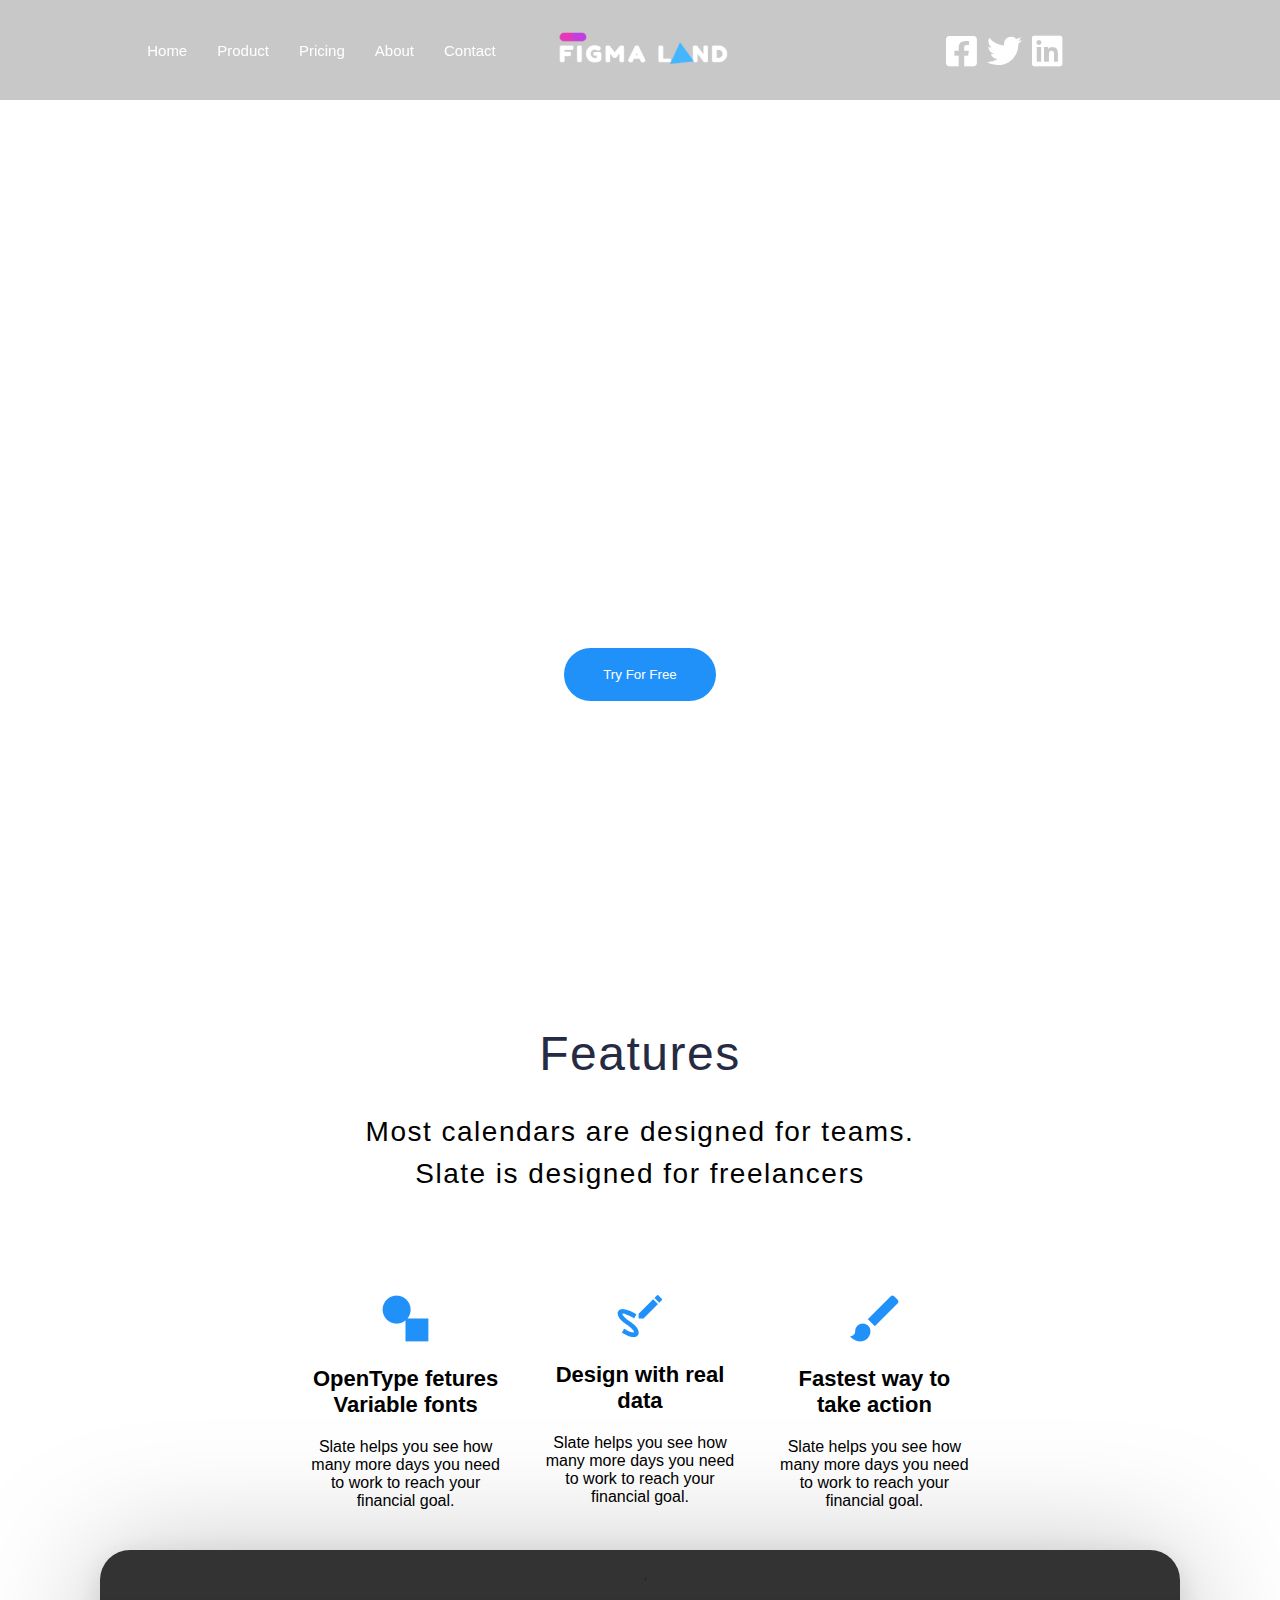
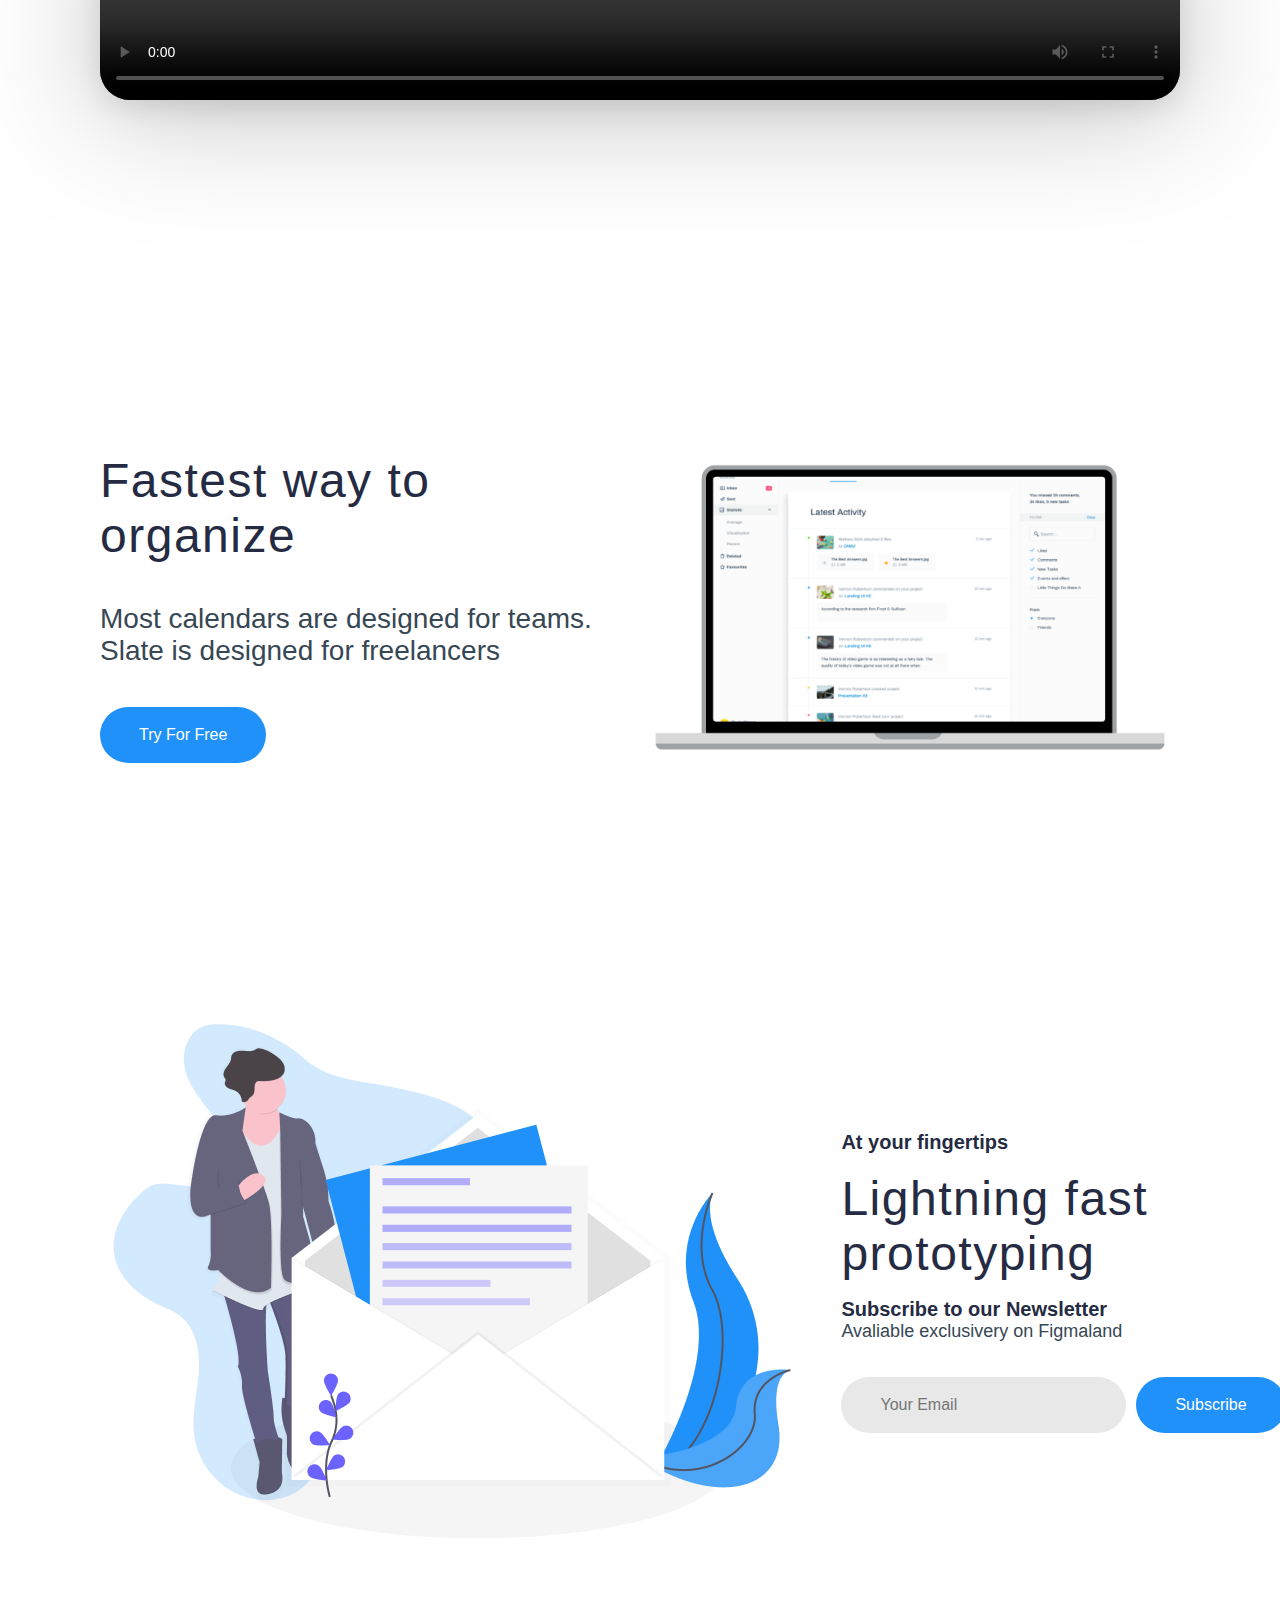
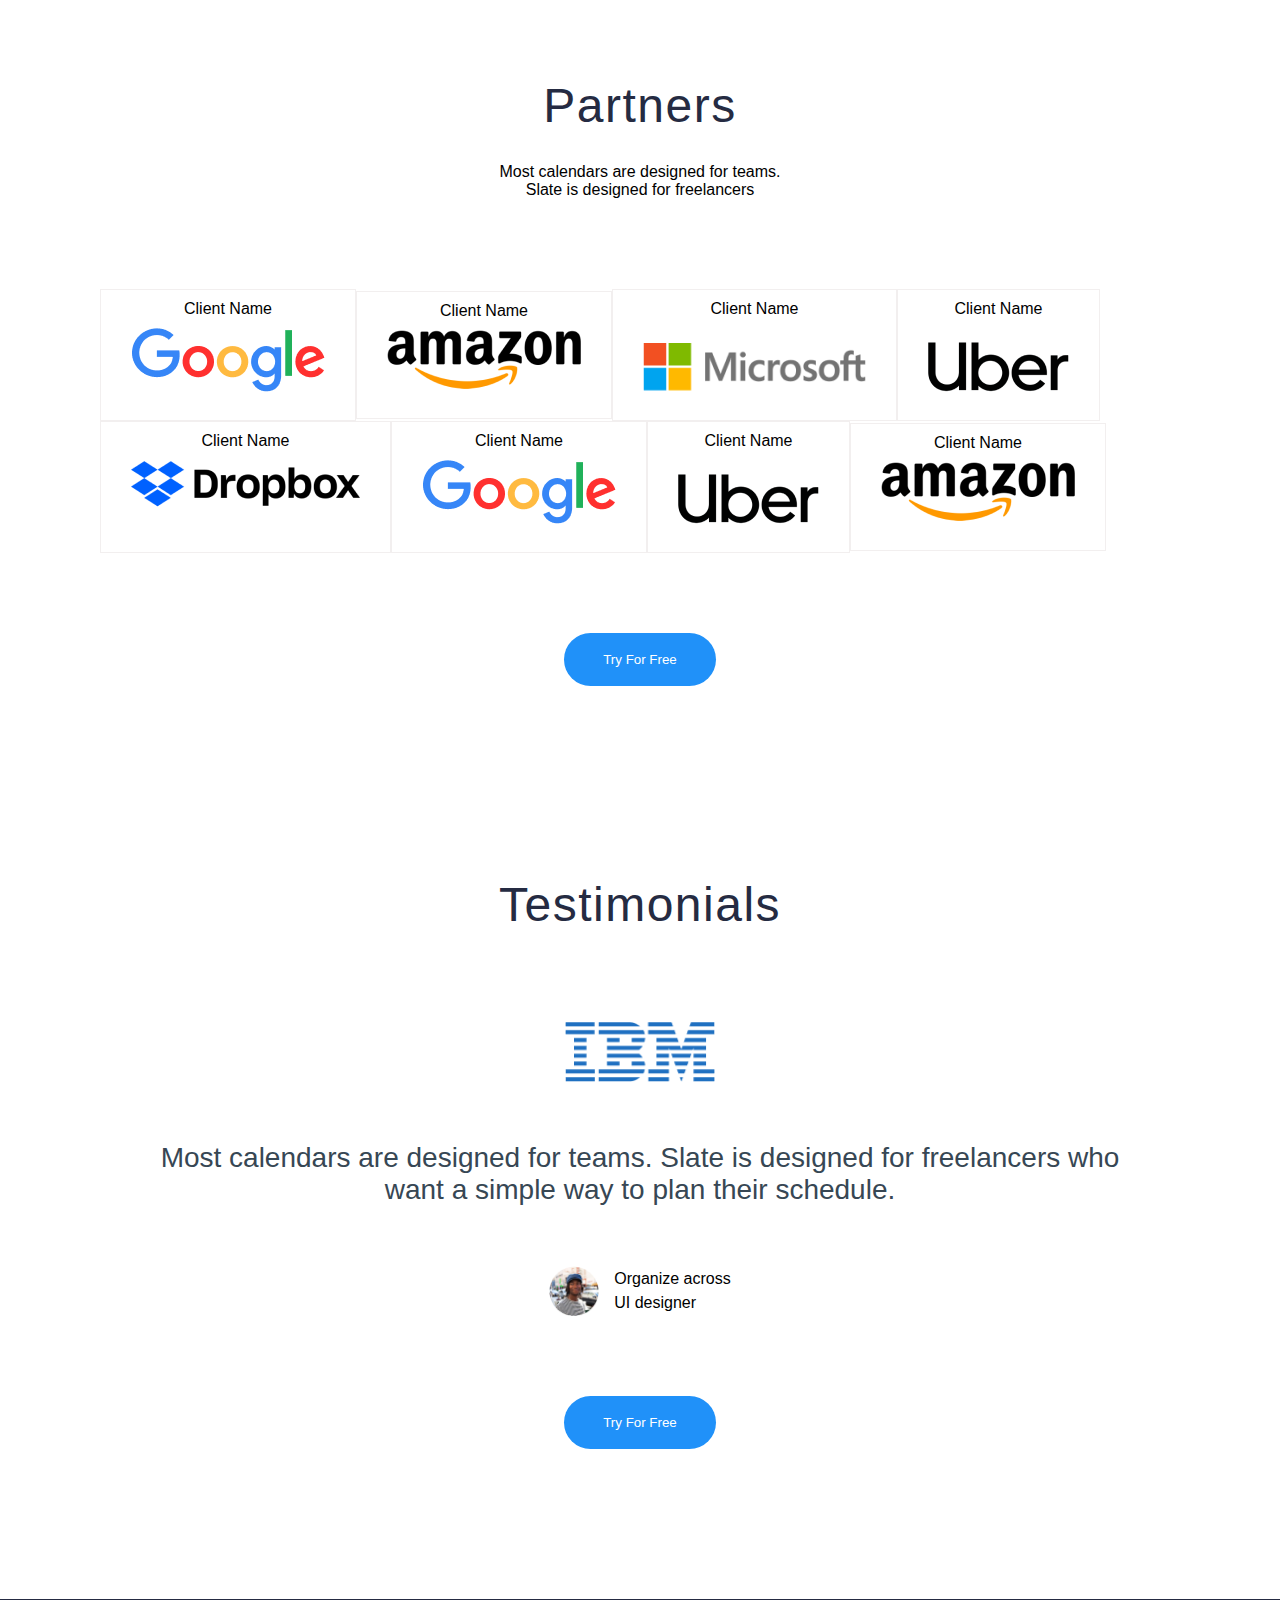
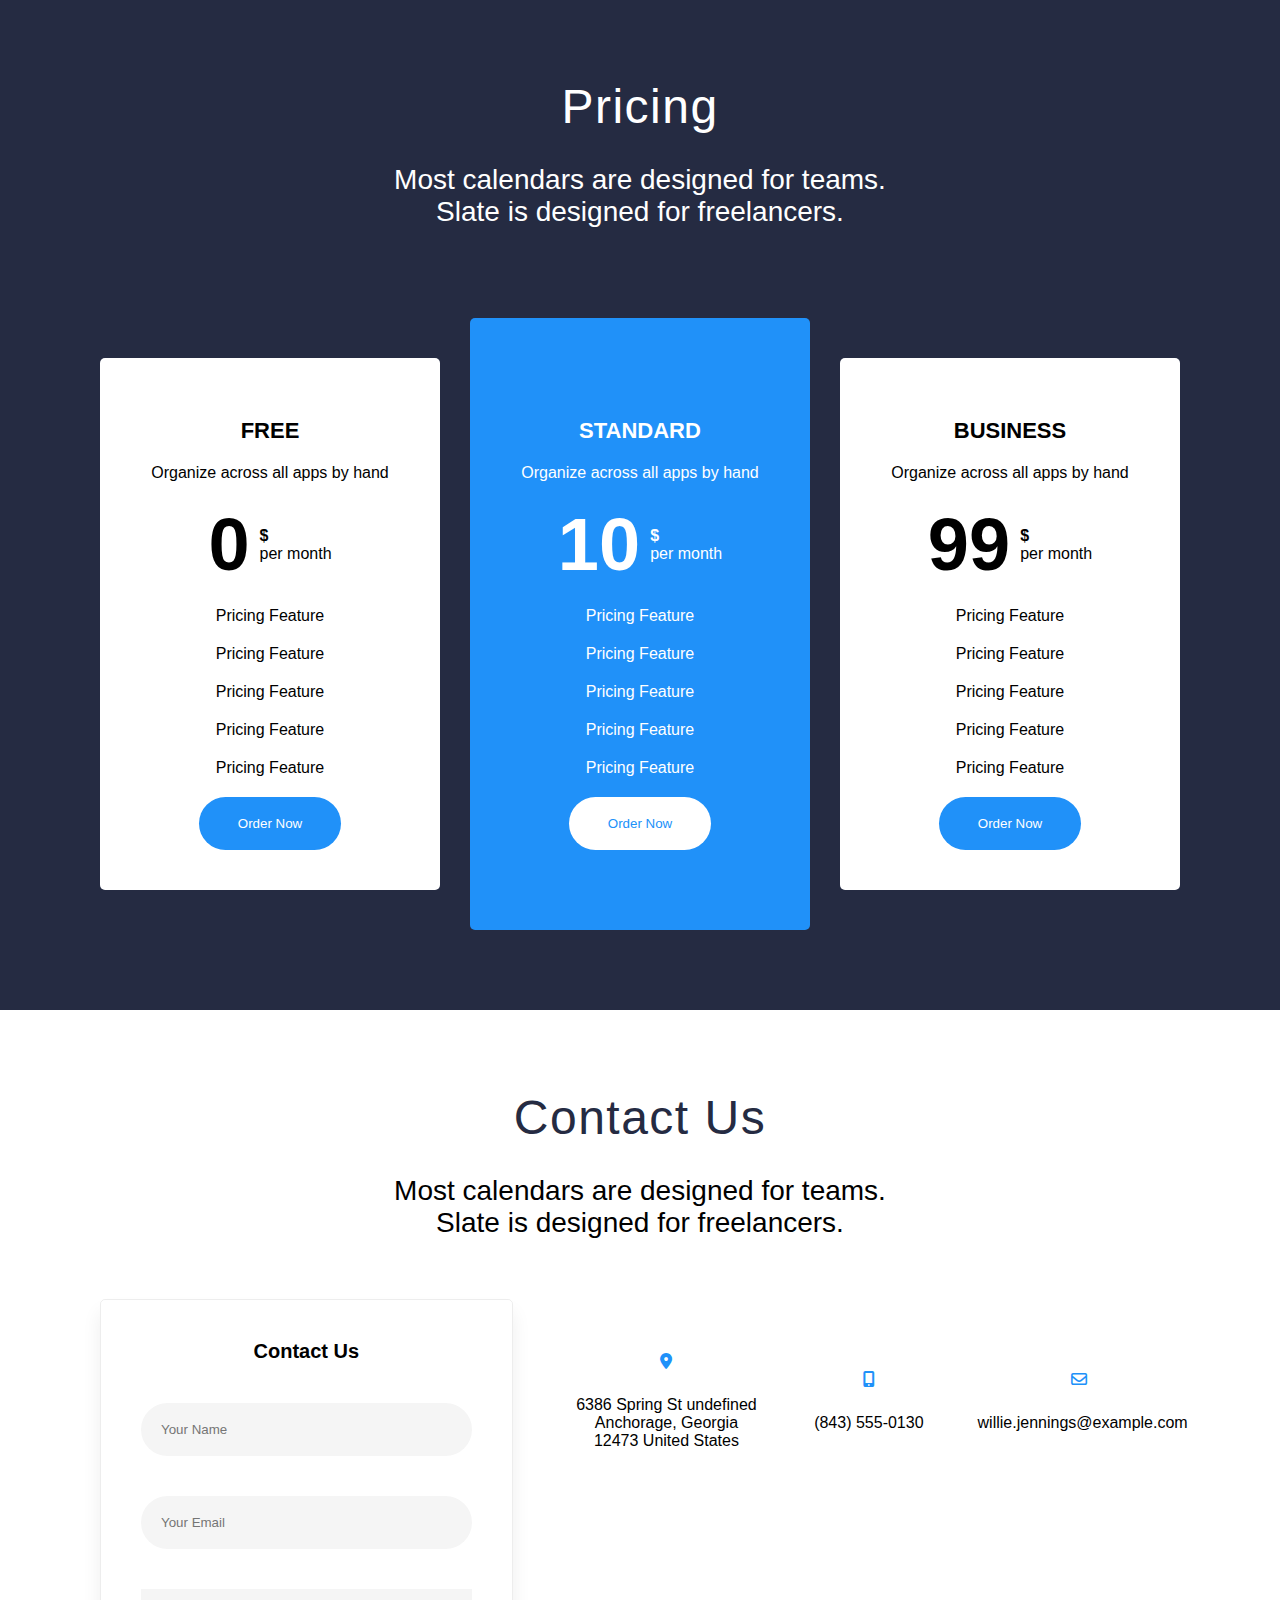
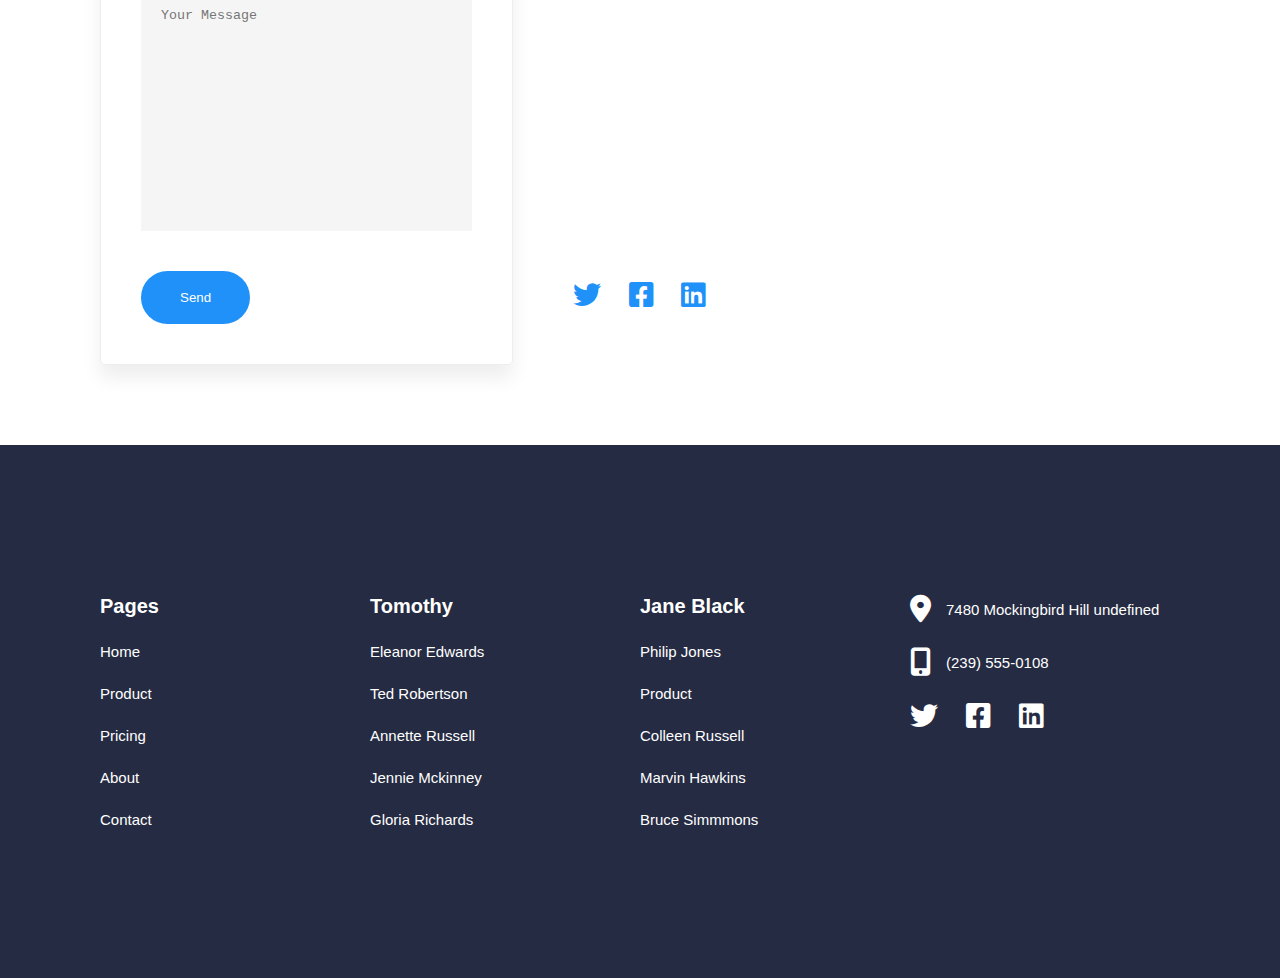
==== commit e139d3b8: "All content and media queries" ====
--- a/index.html
+++ b/index.html
@@ -12,37 +12,43 @@
 
 <body>
 
-    <div class="header__wrapper">
-        <div class="header__navbar">
-            <a href="#">Home</a>
-            <a href="#">Product</a>
-            <a href="#">Pricing</a>
-            <a href="#">About</a>
-            <a href="#">Contact</a>
-        </div>
-        <div class="navbar__logo">
-            <img src="assets/images/figma.png" alt="logo">
-        </div>
-        <div class="header__logo">
-            <i class="fab fa-facebook-square"></i>
-            <i class="fab fa-twitter"></i>
-            <i class="fab fa-linkedin"></i>
-        </div>
-        <div class="hamburger">
-            <span class="line"></span>
-        </div>
+   
+    <div class="navbar__wrapper">
+        
+
+        <div class="header__wrapper">
+            <nav class="header__navbar">
+                <a href="#">Home</a>
+                <a href="#">Product</a>
+                <a href="#">Pricing</a>
+                <a href="#">About</a>
+                <a href="#">Contact</a>
+
+                 
+            </nav>
+            <div class="navbar__logo">
+                <img  src="assets/images/figma.png" alt="logo">
+            </div>
+            
+            <div class="header__logo">
+                <i class="fab fa-facebook-square"></i>
+                <i class="fab fa-twitter"></i>
+                <i class="fab fa-linkedin"></i>
+            </div>
+            <div class="hamburger">
+                <span class="line"></span>
+            </div>
+        </div>
+       
     </div>
     <div class="hero-wrapper">
         <div class="hero">
             <p class="title">The best products start with Figma</p>
-            <div class="hero__text">
-                <p>Most calendars are designed for teams.<span id="none">Slate is designed for freelancers</span></p>
-            </div>
-
+                <p class="hero__text">Most calendars are designed for teams.<span id="none">Slate is designed for freelancers</span></p>
             <button class="button--primary">Try For Free</button>
         </div>
     </div>
-
+    <div class="container">
     <div class="features">
         <div class="features__text-wrapper">
             <p class="title">Features</p>
@@ -59,9 +65,9 @@
             <div class="features__card">
                 <img src="assets/images/card1.png" alt="" class="card">
                 <p class="card__title">
-                    OpenType fetures <span id="card__next-line">Variable fonts</span>
+                    OpenType fetures Variable fonts
                 </p>
-                <p class="card__text">
+                <p class="text">
                     Slate helps you see how many more days you need to work to reach your financial goal.
                 </p>
             </div>
@@ -73,17 +79,20 @@
             </div>
             <div class="features__card">
                 <img src="assets/images/card3.png" alt="" class="card">
-                <p class="card__title"> Fastest way to <span id="card__next-line">take action</span> </p>
+                <p class="card__title"> Fastest way to take action </p>
                 <p class="card__text">Slate helps you see how many more days you need to work to reach your
                     financial goal.</p>
             </div>
         </div>
-
+    </div>
+
+    <div>
         <video class="features__video" controls>
             <source src="assets/images/video.mp4" type="video/mp4">
         </video>
-
-    </div>
+    </div>
+    
+
 
 
 
@@ -97,13 +106,7 @@
                 Try For Free
             </button>
         </div>
-
-        <div>
             <img class="organize__image" src="assets/images/screen.png" alt="laptop screen">
-        </div>
-
-
-
     </div>
 
 
@@ -204,65 +207,71 @@
         </div>
         <button class="button--primary">Try For Free</button>
     </div>
-
-    <div class="pricing">
-        <p class="title">Pricing</p>
-        <p class="pricing__text">Most calendars are designed for teams. Slate is designed for freelancers.</p>
-        <div class="card">
-            <div class="pricing__card">
-                <p class="card__title">FREE</p>
-                <p class="card__desc">Organize across all apps by hand</p>
-                <div class="card__price">
-                    0
-                    <p> <strong>$</strong>
-                        <span>per month</span>
-                    </p>
-                </div>
-                <p class="pricing__feature">Pricing Feature</p>
-                <p class="pricing__feature">Pricing Feature</p>
-                <p class="pricing__feature">Pricing Feature</p>
-                <p class="pricing__feature">Pricing Feature</p>
-                <p class="pricing__feature">Pricing Feature</p>
-                <button class="button--primary">Order Now</button>
-            </div>
-            <div class="pricing__card current">
-                <p class="card__title">STANDARD</p>
-                <p class="card__desc">Organize across all apps by hand</p>
-                <div class="card__price">
-                    10
-                    <p> <strong>$</strong>
-                        <span>per month</span>
-                    </p>
-                </div>
-                <p class="pricing__feature">Pricing Feature</p>
-                <p class="pricing__feature">Pricing Feature</p>
-                <p class="pricing__feature">Pricing Feature</p>
-                <p class="pricing__feature">Pricing Feature</p>
-                <p class="pricing__feature">Pricing Feature</p>
-                <button class="button--primary">Order Now</button>
-            </div>
-            <div class="pricing__card">
-                <p class="card__title">BUSINESS</p>
-                <p class="card__desc">Organize across all apps by hand</p>
-                <div class="card__price">
-                    99
-                    <p> <strong>$</strong>
-                        <span>per month</span>
-                    </p>
-                </div>
-                <p class="pricing__feature">Pricing Feature</p>
-                <p class="pricing__feature">Pricing Feature</p>
-                <p class="pricing__feature">Pricing Feature</p>
-                <p class="pricing__feature">Pricing Feature</p>
-                <p class="pricing__feature">Pricing Feature</p>
-                <button class="button--primary">Order Now</button>
-            </div>
-        </div>
-    </div>
+</div>
+   
+        <div class="pricing-container">
+            <div class="pricing">
+                <p class="title">Pricing</p>
+            <p class="pricing__text">Most calendars are designed for teams. <span id="none">Slate is designed for freelancers.</span> </p>
+            <div class="card">
+                <div class="pricing__card">
+                    <p class="card__title">FREE</p>
+                    <p class="card__desc">Organize across all apps by hand</p>
+                    <div class="card__price">
+                        0
+                        <p> <strong>$</strong>
+                            <span>per month</span>
+                        </p>
+                    </div>
+                    <p class="pricing__feature">Pricing Feature</p>
+                    <p class="pricing__feature">Pricing Feature</p>
+                    <p class="pricing__feature">Pricing Feature</p>
+                    <p class="pricing__feature">Pricing Feature</p>
+                    <p class="pricing__feature">Pricing Feature</p>
+                    <button class="button--primary">Order Now</button>
+                </div>
+                <div class="pricing__card current">
+                    <p class="card__title">STANDARD</p>
+                    <p class="card__desc">Organize across all apps by hand</p>
+                    <div class="card__price">
+                        10
+                        <p> <strong>$</strong>
+                            <span>per month</span>
+                        </p>
+                    </div>
+                    <p class="pricing__feature">Pricing Feature</p>
+                    <p class="pricing__feature">Pricing Feature</p>
+                    <p class="pricing__feature">Pricing Feature</p>
+                    <p class="pricing__feature">Pricing Feature</p>
+                    <p class="pricing__feature">Pricing Feature</p>
+                    <button class="button--primary">Order Now</button>
+                </div>
+                <div class="pricing__card">
+                    <p class="card__title">BUSINESS</p>
+                    <p class="card__desc">Organize across all apps by hand</p>
+                    <div class="card__price">
+                        99
+                        <p> <strong>$</strong>
+                            <span>per month</span>
+                        </p>
+                    </div>
+                    <p class="pricing__feature">Pricing Feature</p>
+                    <p class="pricing__feature">Pricing Feature</p>
+                    <p class="pricing__feature">Pricing Feature</p>
+                    <p class="pricing__feature">Pricing Feature</p>
+                    <p class="pricing__feature">Pricing Feature</p>
+                    <button class="button--primary">Order Now</button>
+                </div>
+            </div>
+            </div>
+            
+        </div>
+   
+    
 
     <div class="contact">
         <p class="title">Contact Us</p>
-        <p class="contact__text">Most calendars are designed for teams. Slate is designed for freelancers.</p>
+        <p class="contact__text">Most calendars are designed for teams. <span id="none">Slate is designed for freelancers.</span> </p>
                    <div class="social__icons__mobile">
                 <i class="fab fa-twitter"></i>
                 <i class="fab fa-facebook-square"></i>
@@ -333,6 +342,7 @@
 
     </div>
 
+
     <div class="footer">
         <div class="footer__wrapper">
 
@@ -380,6 +390,26 @@
     </div>
 
 
+    <script>
+        (function() {
+    
+    var hamburger = {
+        navToggle: document.querySelector('.hamburger'),
+        nav: document.querySelector('.header__navbar '),
+    
+      doToggle: function(e) {
+        e.preventDefault();
+        this.navToggle.classList.toggle('expanded');
+        this.nav.classList.toggle('expanded');
+      }
+    };
+    
+    hamburger.navToggle.addEventListener('click', function(e) { hamburger.doToggle(e); });
+    hamburger.nav.addEventListener('click', function(e) { hamburger.doToggle(e); });
+    
+    }());
+    </script>
+
 </body>
 
 </html>--- a/assets/css/style.css
+++ b/assets/css/style.css
@@ -12,6 +12,11 @@
     margin: 0;
 }
 
+.container{
+    max-width: 1080px;
+    margin: 0 auto;
+}
+
 
 .hero-wrapper {
     background-image: url(../Images/clip.png);
@@ -30,18 +35,20 @@
     position: fixed;
     width: 100%;
     position: fixed;
-    left: 0;
     top: 0;
+    right: 50;
     align-items: center;
     justify-content: center;
     background: rgb(37 35 35 / 25%);
-    backdrop-filter: blur(3px);
     height: 100px;
     z-index: 1;
+    
 }
 
 .header__navbar {
-    padding: 0 20px;
+    width: 32%;
+    display: flex;
+    align-items: center;
 
 }
 
@@ -53,6 +60,9 @@
     margin-right: 30px;
 }
 
+.navbar__logo{
+    width: 30%;
+}
 #none {
     width: 100%;
 }
@@ -62,16 +72,15 @@
     width: 100%;
 }
 
-.navbar__logo {
-    margin-right: 200px;
-}
 
 .header__logo {
     display: flex;
     color: #ffffff;
     align-items: center;
     font-size: 35px;
-}
+    width: 15%;
+}
+
 
 .header__logo i {
     display: flex;
@@ -79,12 +88,12 @@
     justify-content: space-between;
 }
 
-/* 
+/*
 .hero {
     position: absolute;
     top: 50%;
     left: 50%;
-    transform: translate(-50%, -50%);    
+    transform: translate(-50%, -50%);
     text-align: center;
     width: 50%;
     height:50%;
@@ -140,11 +149,7 @@
     justify-content: center;
     text-align: center;
     flex-wrap: wrap;
-    max-width: 1080px;
-    text-align: center;
-    width: 100%;
-    margin: 0 auto;
-    padding: 80px 50px;
+    margin-top: 126px;
 }
 
 .title {
@@ -152,6 +157,15 @@
     font-weight: 400;
     color: #252B42;
     letter-spacing: 1.5px;
+}
+
+.button--primary{
+    padding: 19px 39px;
+
+}
+
+.button--second{
+    padding: 19px 39px;
 }
 
 .features__subtitle {
@@ -169,14 +183,14 @@
 .features__cards {
     display: flex;
     justify-content: center;
-    max-width: 1080px;
-    width: 100%;
-    margin: 90px auto 0 auto;
+   
+    width: 100%;
+    margin-top: 90px;
 }
 
 .features__card {
-    padding: 10px 65px;
-    font-size: 18px;
+    width: 18%;
+    padding: 0px 20px;
 }
 
 
@@ -195,12 +209,15 @@
 
 
 .features__video {
+    display: flex;
+    border-radius: 30px;
+    filter: drop-shadow(0px 8.14769px 63.1446px rgba(0, 0, 0, 0.25));
     justify-content: center;
     align-items: center;
     margin-top: 40px;
-    max-width: 1080px;
-    width: 100%;
-    margin: 100px auto 0 auto;
+  
+    width: 100%;
+ 
     border-radius: 30px;
     box-shadow: rgba(100, 100, 111, 0.2) 0px 7px 29px 0px;
     filter: drop-shadow(0px 8.14769px 63.1446px rgba(0, 0, 0, 0.25));
@@ -212,29 +229,23 @@
 
 .organize {
     display: flex;
-    max-width: 1080px;
-    width: 100%;
-    margin: 0 auto;
-    padding: 50px 80px;
     justify-content: center;
     align-items: center;
-}
-
-.organize__left {
-    max-width: 580px;
-    width: 100%;
-    margin: 0 auto;
-}
+    margin-top: 350px;
+}
+
 
 
 .organize .title {
-    max-width: 380px;
-    font-size: 48px;
-    font-weight: 400;
-    width: 100%;
-    color: #252B42;
-}
-
+       /* max-width: 380px; */
+       font-size: 48px;
+       font-weight: 400;
+       /* width: 100%; */
+       color: #252B42;
+}
+.organize__left{
+    width: 50%;
+}
 .organize__text {
     margin: 40px auto 40px auto;
     font-size: 28px;
@@ -258,9 +269,7 @@
 }
 
 .organize__image {
-    max-width: 480px;
-    width: 100%;
-    margin: 0 auto;
+    width: 50%;
 
 }
 
@@ -271,12 +280,13 @@
 .subscribe {
     display: flex;
     align-items: center;
-    max-width: 1080px;
-    width: 100%;
+    margin-top: 250px;
     justify-content: center;
-    margin: 0 auto;
-    padding: 50px 80px;
-    gap: 0 100px;
+    gap: 0 50px;
+}
+
+.subscribe__image{
+    width: 80%;
 }
 
 
@@ -350,19 +360,14 @@
     color: #ffffff;
 }
 
-.features__video {
-    max-width: 2400px;
-    width: 1200px;
-    border-radius: 30px;
-    filter: drop-shadow(0px 8.14769px 63.1446px rgba(0, 0, 0, 0.25));
-}
+
 
 .partners {
-    max-width: 1080px;
+   
     text-align: center;
     width: 100%;
-    margin: 0 auto;
-    padding: 80px 50px;
+    margin: 130px  auto 0 auto;
+   
 
 
 }
@@ -393,12 +398,15 @@
     margin-top: 80px;
 }
 
+.clients .client p{
+    margin-bottom: 10px;
+}
+
 .testimonials {
     max-width: 1080px;
     text-align: center;
     width: 100%;
-    margin: 0 auto;
-    padding: 80px 50px;
+    margin: 191px auto 0 auto;
 }
 
 .testimonials__img {
@@ -446,11 +454,14 @@
     line-height: 1.5;
 }
 
+.pricing-container{
+    background-color: rgba(37, 43, 66, 1);
+}
 .pricing {
     max-width: 1080px;
     text-align: center;
     width: 100%;
-    margin: 0 auto;
+    margin: 150px auto 0 auto;
     padding: 80px 50px;
     background-color: rgba(37, 43, 66, 1);
 }
@@ -724,6 +735,24 @@
 
 @media screen and (max-width: 1024px) {
 
+
+    .features__video{
+        width: 80%;
+        margin: 0 auto;
+    }
+
+    .organize{
+        width: 80%;
+        margin: 200px auto 0 auto;
+    }
+    .organize__text{
+        font-size: 23px;
+    }
+
+    .subscribe{
+        width: 80%;
+        margin: 200px auto 0 auto;
+    }
     .header__navbar a {
         text-decoration: none;
         position: sticky;
@@ -740,7 +769,7 @@
     .header__wrapper {
         display: flex;
         align-items: center;
-        justify-content: space-between;
+        justify-content: space-around;
         background: rgb(37 35 35 / 25%);
         backdrop-filter: blur(3px);
         height: 100px;
@@ -773,15 +802,18 @@
         display: flex;
         justify-content: space-between;
         max-width: 100%;
-        width: 100%;
+        width: 78%;
         margin: 90px auto 0 auto;
-        padding: 0 165px;
+       
     }
 
     .features__card {
-        padding: 10px 7px;
+        width: 30%;
+        /* padding: 10px 65px; */
         font-size: 18px;
-    }
+       
+    }
+    
 
     .features {
         display: flex;
@@ -789,40 +821,22 @@
         padding: 80px 0;
     }
 
-    .features__video {
-        width: 900px;
-        border-radius: 30px;
-        filter: drop-shadow(0px 8.14769px 63.1446px rgba(0, 0, 0, 0.25));
-
-    }
-
-    .organize {
-        display: flex;
-        width: 80%;
-        padding: 50px 80px;
-        justify-content: center;
-        align-items: center;
-    }
-
-    .subscribe {
-        display: flex;
-        align-items: center;
-        width: 100%;
-        justify-content: center;
-        padding: 50px 0px;
-        gap: 0 20px;
-    }
+
+
+  
+   
 
     .subscribe .subscribe__image {
-        width: 500px;
-    }
-
+        width: 60%
+    }
+
+ 
 
     .partners {
+        margin-top: 200px;
         text-align: center;
         /* width: 80%; */
-        margin: 0 auto;
-        padding: 80px 9px;
+   
     }
 
     .testimonials {
@@ -875,9 +889,25 @@
 
     }
 
-}
-
-@media screen and (max-width: 768px) {
+    
+    .partners .clients{
+        display: flex;
+        justify-content: center;
+    }
+}
+
+@media  (max-width: 768px) {
+
+    .title{
+        font-size: 40px;
+    }
+    #newsletter{
+        display: none;
+    }
+        .header__navbar {
+        display: none;
+    }
+
 
     .header__wrapper {
         height: 60px;
@@ -944,7 +974,32 @@
         display: none;
 
     }
-
+/*
+    .header__navbar .hamburger{
+        display: block;
+        position: absolute;
+        height: 40px;
+        top: 20px;
+        right: 20px;
+        background-color: transparent;
+        color: #fff;
+        border: 3px solid #fff;
+
+        outline: none;
+        padding: 0 5px;
+        cursor: pointer;
+      } */
+
+    /* .header__navbar .hamburger.open-line .line {
+        background-color: transparent;
+      }
+      .header__navbar .hamburger.open-hamburger .line{
+        transform: translateY(0px) rotate(45deg);
+      }
+      .header__navbar .hamburger.open-hamburger .line{
+        transform: translateY(-3px) rotate(-45deg);
+      }
+    } */
 
 
     #none-organize {
@@ -1020,11 +1075,6 @@
         color: #374754;
     }
 
-
-    #newsletter {
-        display: flex;
-    }
-
     .organize__button {
         display: flex;
         flex-direction: column;
@@ -1106,11 +1156,18 @@
         padding: 0 109px;
     }
 
-}
-
-
-@media (max-width: 425px) {
-
+    .subscribe{
+        margin-top: 200px;
+    }
+
+}
+
+
+
+
+@media (max-width: 425px)  {
+
+  
     .navbar__logo {
         transform: scale(0.75);
     }
@@ -1123,6 +1180,10 @@
     .hero__text {
         width: 100%;
         padding: auto;
+    }
+
+    .features__card {
+        width: 50%;
     }
 
     .hamburger {
@@ -1196,11 +1257,6 @@
 
 
 
-}
-
-@media (max-width: 425px)  {
-
-
     .newsletter .title {
         text-align: center;
         padding: 0;
@@ -1210,10 +1266,7 @@
         display: none;
     }
 
-    .subscribe {
-        padding: 0;
-
-    }
+   
 
     .organize .title {
         text-align: center;
@@ -1285,7 +1338,7 @@
         display: flex;
         align-items: center;
         padding: 30px 0px;
-        
+
     }
     .info p{
         margin: 0;
@@ -1299,8 +1352,8 @@
         width: 300px;
     }
 
-    .header__wrapper{
-        justify-content: flex-start;
+    .header__wrapper {
+        justify-content: space-around;
     }
     .footer__wrapper {
         display: flex;
@@ -1355,8 +1408,7 @@
         margin-bottom: 30px;
     }
     .subscribe__image {
-        width: 400px;
-        height: 307px;
+       width: 60%;
     }
 
     .title {
@@ -1378,17 +1430,26 @@
     .features__cards {
         display: flex;
         flex-direction: column;
-        width: 100%;
         align-items: center;
         justify-content: center;
         padding: 0;
         margin: 0;
     }
 
-    .card__text {
-        padding: 0 105px;
-    }
-
+    #none_newsletter{
+        display: none;
+    }
+    .title__mobile{
+        margin: 20px 0;
+    }
+
+    .testimonials .testimonials__text {
+        /* padding: 0 82px; */
+        font-size: 14px;
+        font-weight: 700;
+        width: 70%;
+        margin: 0 auto;
+    }
     .header {
         display: flex;
         flex-direction: column;
@@ -1515,15 +1576,8 @@
         text-align: center;
     }
 
-    .features__card {
-        width: 100%;
-    }
-
-    .organize__image {
-        width: 300px;
-        height: 200px;
-        margin-top: 30px;
-    }
+   
+
 
 
     .organize {
@@ -1568,11 +1622,17 @@
     .features__card {
         margin: 40px 0;
     }
-
+    .organize__left{
+        width: 100%;
+    }
+    .organize__image{
+        margin-top: 30px;
+        width: 100%;
+    }
     .organize .button--second {
 
         padding: 19px 36px;
-        width: 60%;
+
         margin: 0 auto;
     }
 
@@ -1585,8 +1645,13 @@
     }
 
     .subscribe{
-        display: flex;
-        flex-direction: column;
+    
+        display: flex;
+        flex-direction: column;
+    }
+
+    .partners .button--primary{
+        width: auto;
     }
 
     .newsletter{
@@ -1595,7 +1660,7 @@
         text-align: center;
     }
 
-  
+
     .subscribe .title{
         display: none;
     }
@@ -1669,9 +1734,7 @@
         margin: 0;
     }
 
-    .card__text {
-        padding: 0 105px;
-    }
+  
 
     .header {
         display: flex;
@@ -1787,7 +1850,7 @@
 
     .hamburger:hover .line::after {
         transform: rotate(45deg);
-        display: none;
+        display: non;
 
     }
 
@@ -1803,11 +1866,7 @@
         width: 100%;
     }
 
-    .organize__image {
-        width: 300px;
-        height: 200px;
-        margin-top: 30px;
-    }
+
 
 
     .organize {
@@ -1858,5 +1917,137 @@
 @media (max-width: 375px){
     .organize .title{
         width: 92%;
-    }
+        font-size: 40px;
+    }
+
+    .organize__text{
+        font-size: 24px;
+    }
+    .title__mobile {
+        font-size: 40px;
+        font-weight: 400;
+        margin: 20px auto;
+    }
+    .contact .contact__text{
+        font-size: 20px;
+    }
+    .pricing__text {
+        color: #ffffff;
+        font-size: 20px;
+        font-weight: 400;
+        max-width: 530px;
+        margin: 30px auto 90px auto;
+    }
+    
+    .partners .clients .client {
+        width: 55%;
+        margin-bottom: 30px;
+    }
+    .newsletter__text {
+        font-size: 20px;
+        font-weight: 400;
+        margin-bottom: 90px;
+    }
+    .subscribe .subscribe__image {
+        width: 400px;
+        transform: scale(0.90);
+    }
+
+    .contact__form {
+        width: 250px;
+    }
+
+    .navbar__logo{
+        margin-right: 115px;
+    }
+    .header__wrapper {
+        display: flex;
+        align-items: center;
+        width: 100%;
+        justify-content: center;
+        background: rgb(37 35 35 / 25%);
+        backdrop-filter: blur(3px);
+        z-index: 1;
+        top: 0;
+        left: 0;
+        position: fixed;
+    }
+
+    .hamburger {
+        position: relative;
+        width: 30px;
+        height: 30px;
+        background: transparent;
+    }
+
+    .hamburger .line {
+        position: absolute;
+        width: 100%;
+        height: 3px;
+        top: 50%;
+        left: 0;
+        transform: translateY(-50%);
+        background: #ffffff;
+        transition: all 0.5s ease-in-out;
+    }
+
+    .hamburger .line::before {
+        content: "";
+        position: absolute;
+        width: 100%;
+        height: 3px;
+        top: -9px;
+        left: 0;
+        background: white;
+    }
+
+    .hamburger .line::after {
+        content: "";
+        position: absolute;
+        width: 100%;
+        height: 3px;
+        bottom: -9px;
+        left: 0;
+        background: white;
+    }
+
+    .hamburger:hover .line {
+
+        transform: translateY(-50%) rotate(45deg);
+        transform-origin: bottom center;
+
+    }
+
+    .hamburger:hover .line::before {
+        transform-origin: bottom center;
+        transform: translateY(-50%) rotate(-90deg);
+        top: 0;
+
+    }
+
+    .hamburger:hover .line::after {
+        transform: rotate(45deg);
+        display: none;
+
+    }
+
+    .testimonials .testimonials__text {
+        /* padding: 0 82px; */
+        font-size: 14px;
+        font-weight: 700;
+        width: 57%;
+        margin: 0 auto;
+
+        
+}
+.features__card {
+    width: 60%;
+}
+.subscribe {
+    display: flex;
+    align-items: center;
+    width: 100%;
+    margin: 200px auto 0 auto;
+}
+
 }